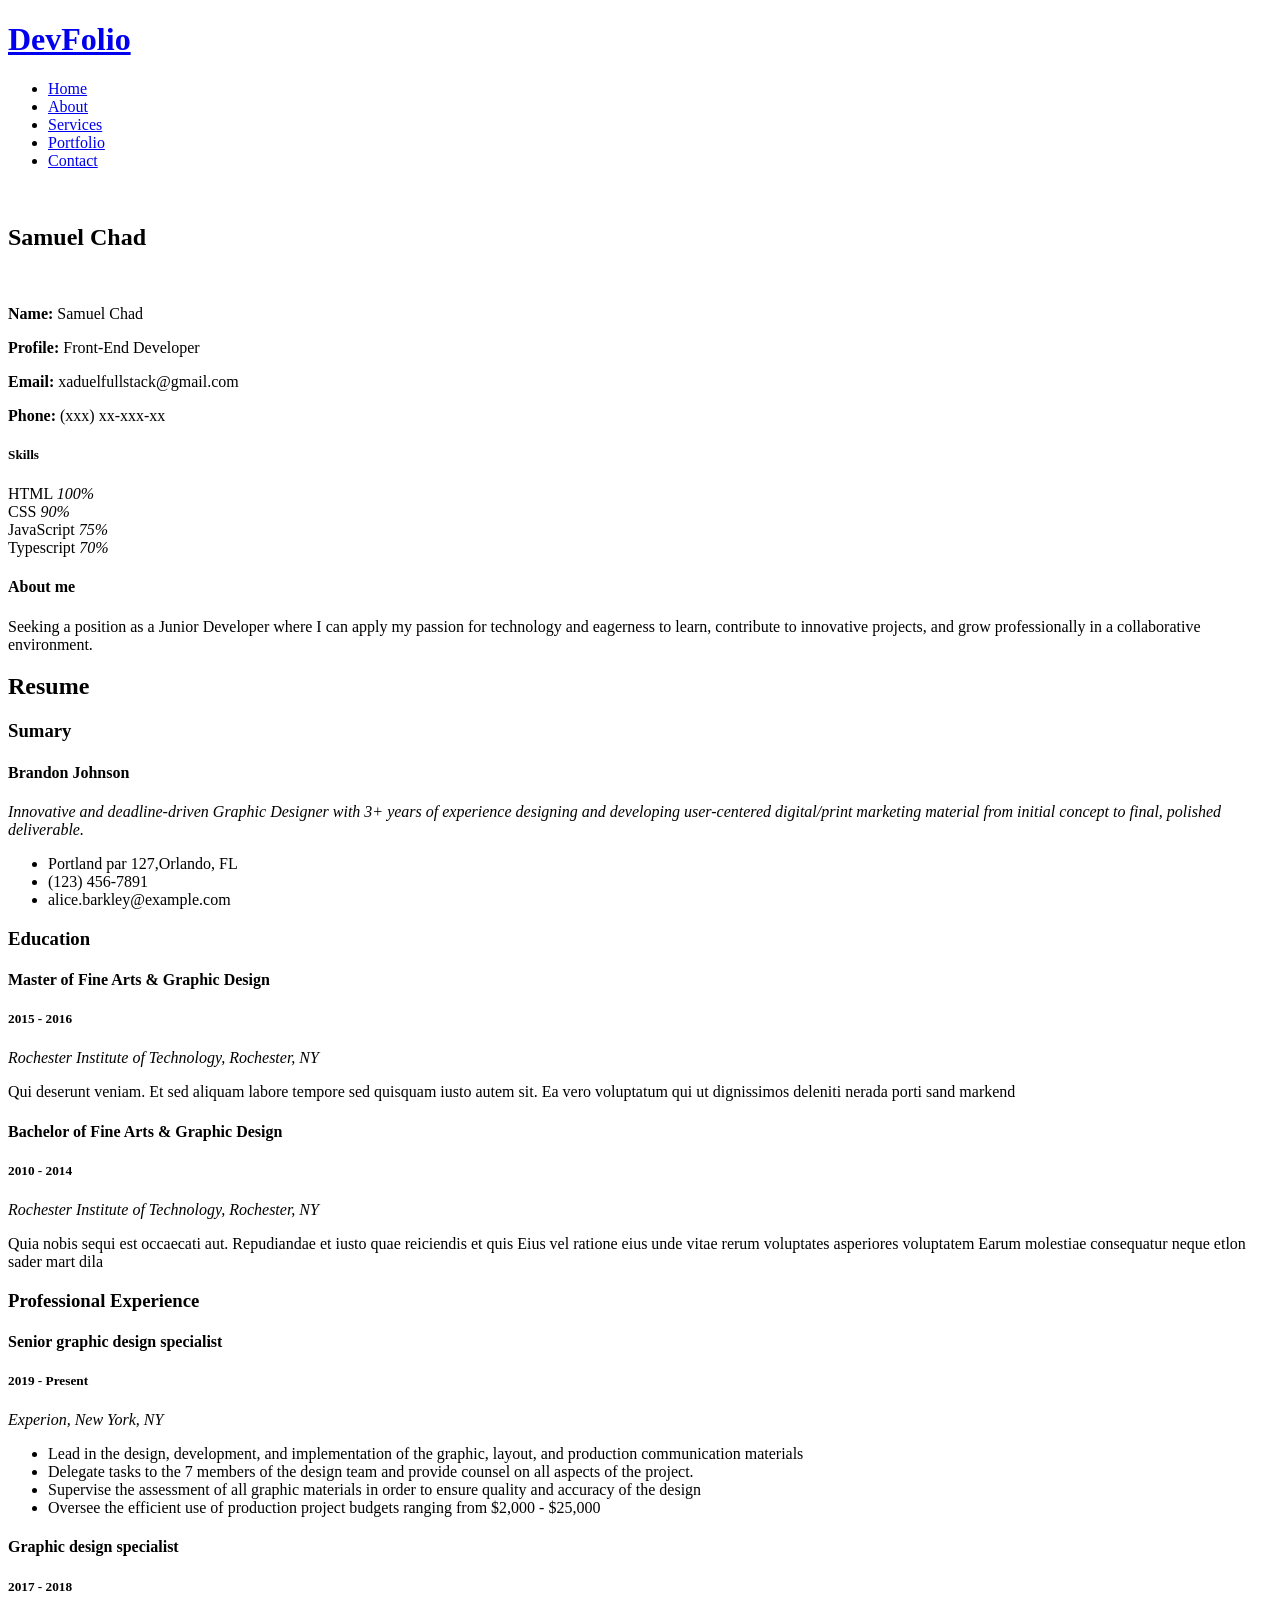
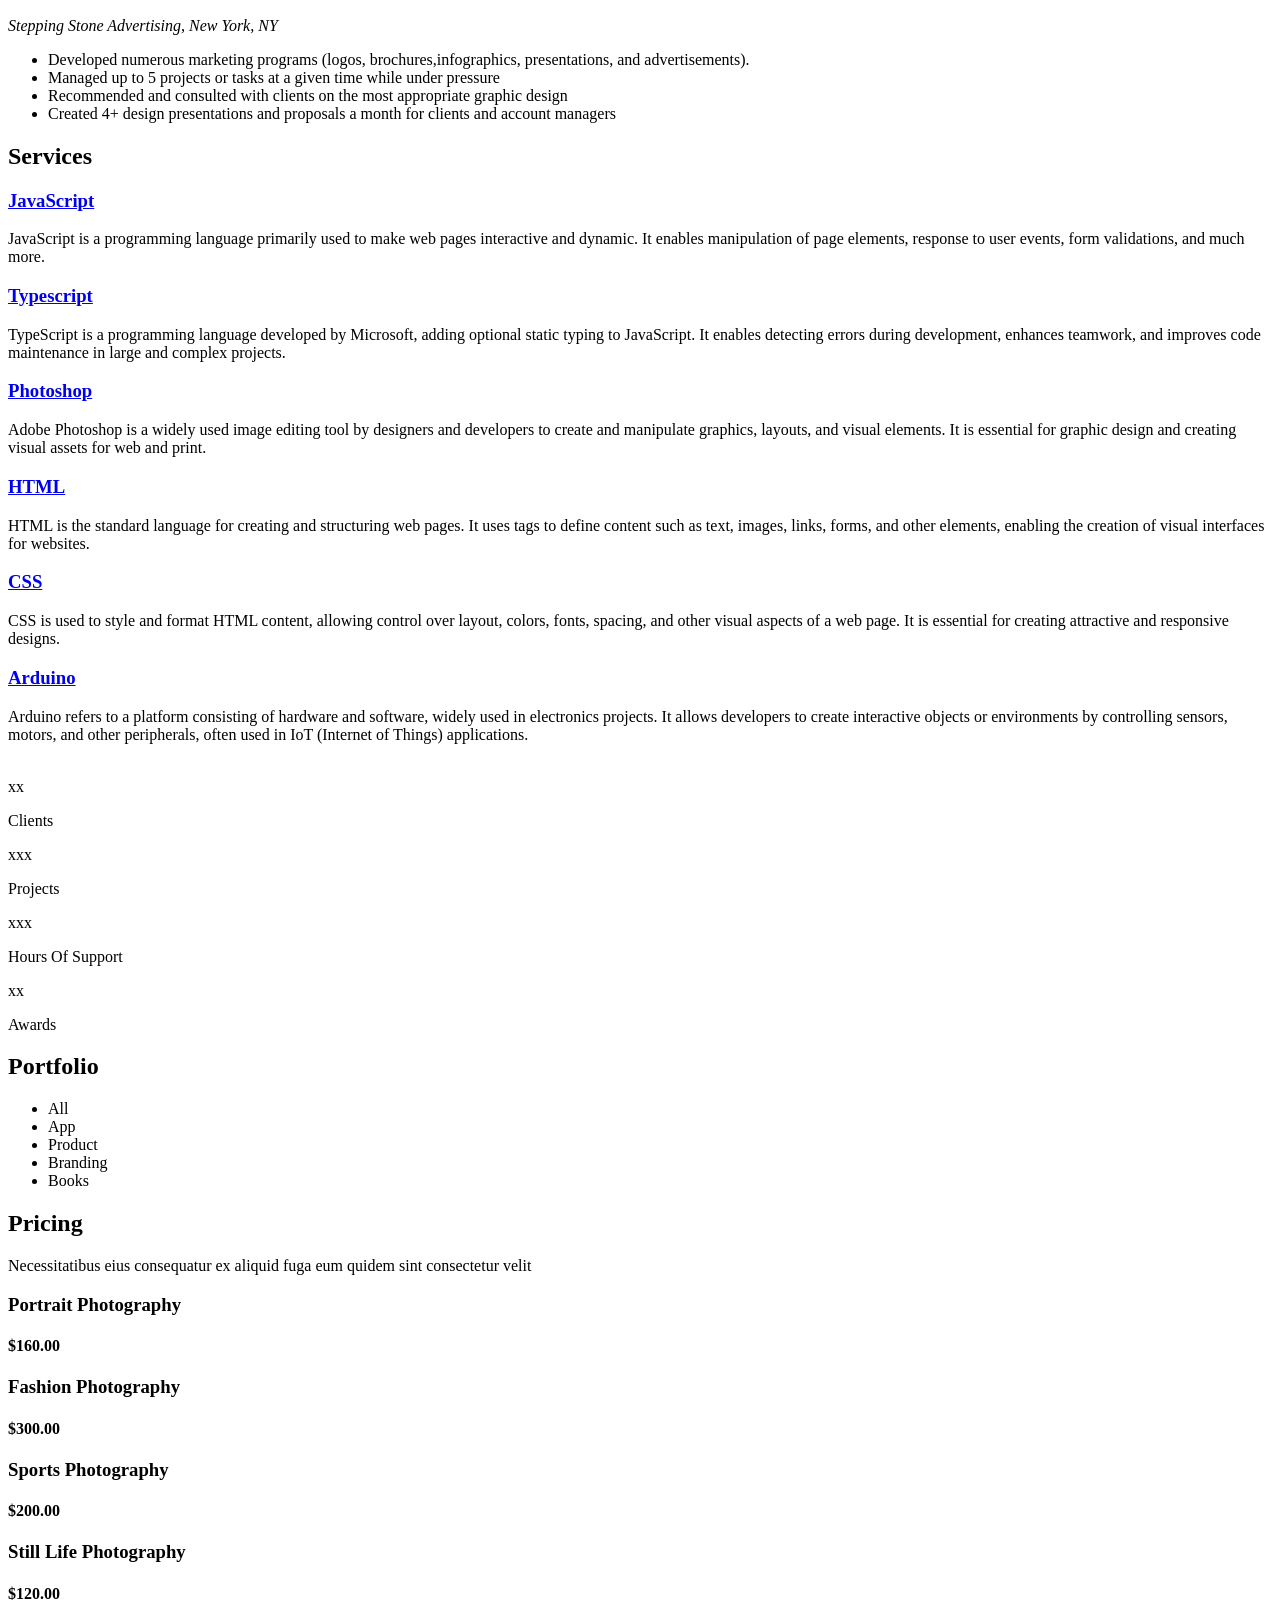
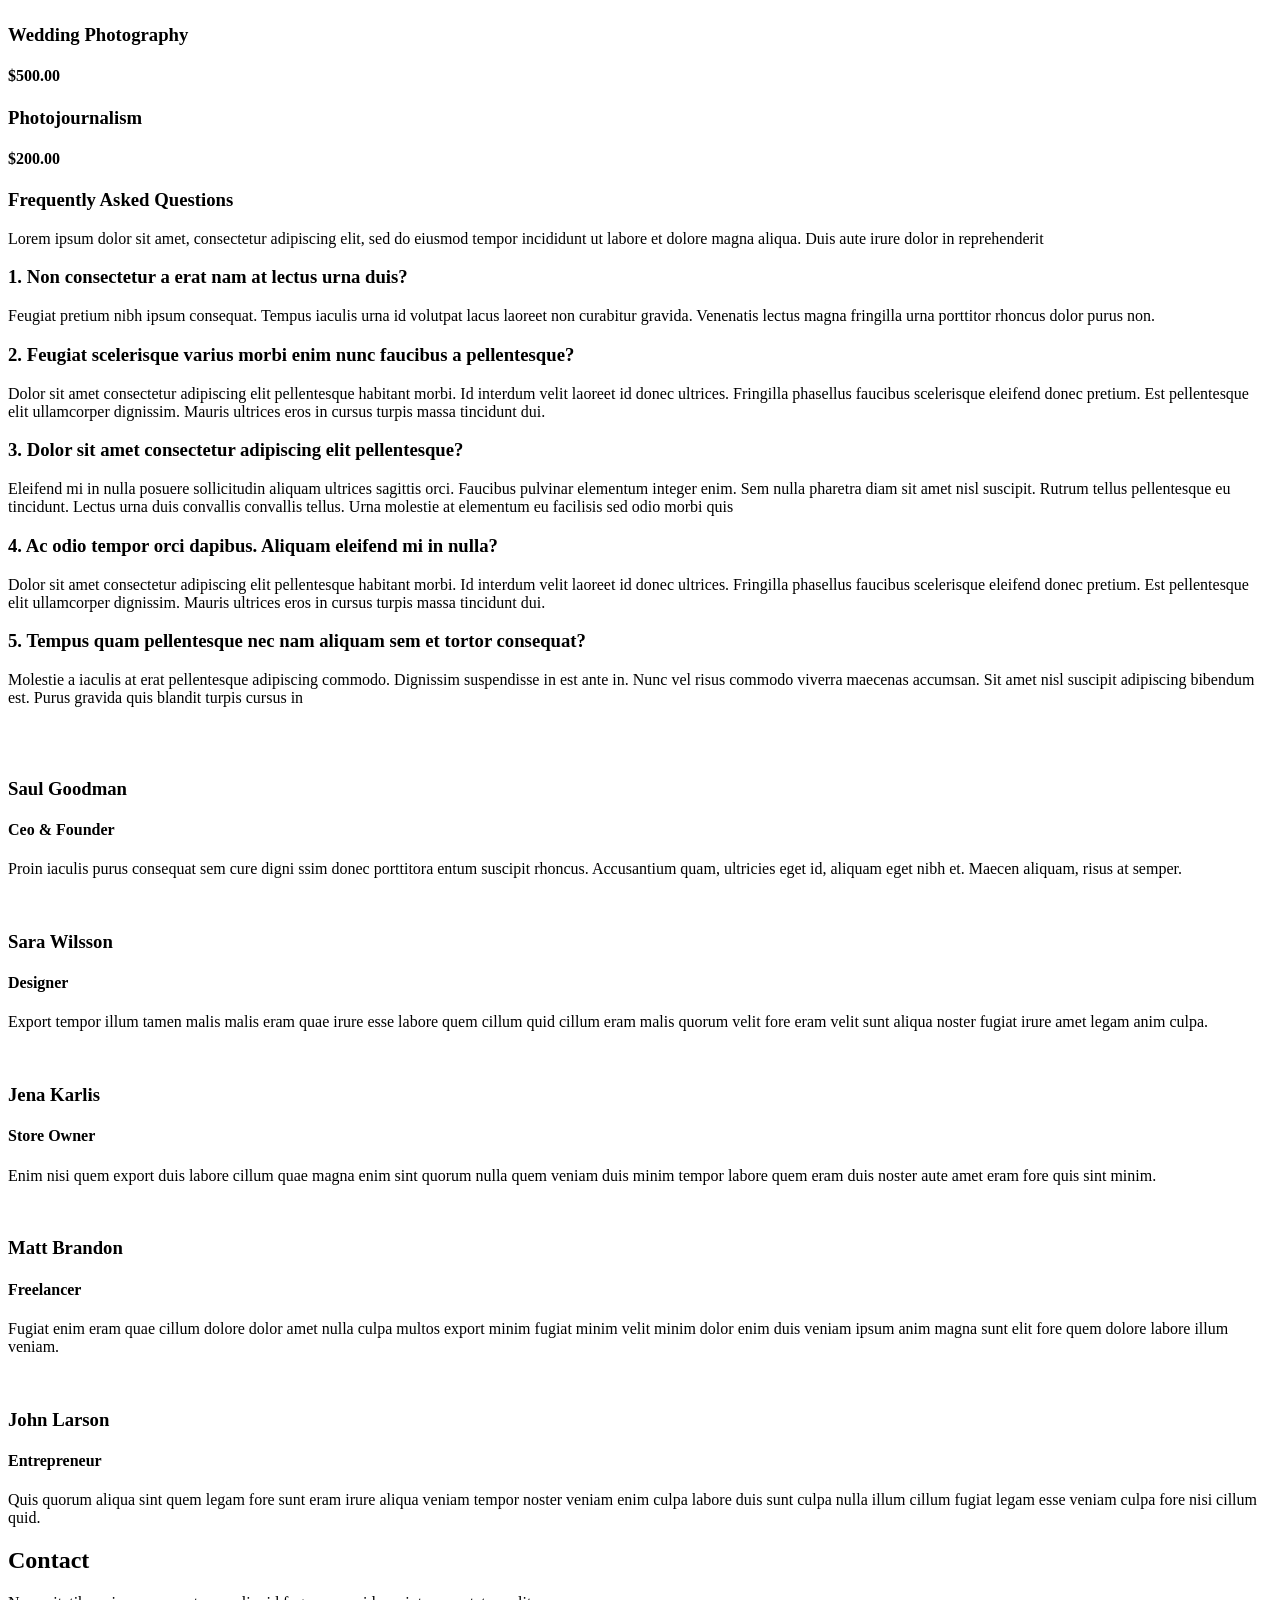
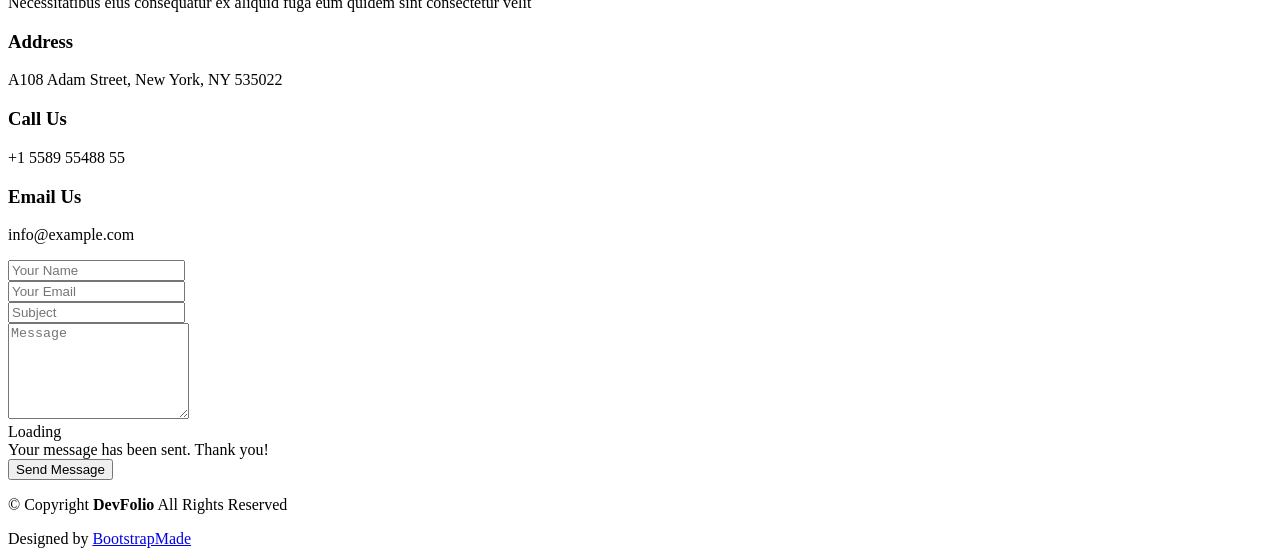
==== index.html @ 5ba4da04 "Add files via upload" ====
<!DOCTYPE html>
<html lang="en">

<head>
  <meta charset="utf-8">
  <meta content="width=device-width, initial-scale=1.0" name="viewport">
  <title>DevFolio</title>
  <meta content="" name="description">
  <meta content="" name="keywords">

  <!-- Favicons 
  <link href="assets/img/favicon.png" rel="icon">
  <link href="assets/img/apple-touch-icon.png" rel="apple-touch-icon">
  -->

  <!-- Fonts -->
  <link href="https://fonts.googleapis.com" rel="preconnect">
  <link href="https://fonts.gstatic.com" rel="preconnect" crossorigin>
  <link href="https://fonts.googleapis.com/css2?family=Roboto:ital,wght@0,100;0,300;0,400;0,500;0,700;0,900;1,100;1,300;1,400;1,500;1,700;1,900&family=Poppins:ital,wght@0,100;0,200;0,300;0,400;0,500;0,600;0,700;0,800;0,900;1,100;1,200;1,300;1,400;1,500;1,600;1,700;1,800;1,900&family=Raleway:ital,wght@0,100;0,200;0,300;0,400;0,500;0,600;0,700;0,800;0,900;1,100;1,200;1,300;1,400;1,500;1,600;1,700;1,800;1,900&display=swap" rel="stylesheet">

  <!-- Vendor CSS Files -->
  <link href="assets/vendor/bootstrap/css/bootstrap.min.css" rel="stylesheet">
  <link href="assets/vendor/bootstrap-icons/bootstrap-icons.css" rel="stylesheet">
  <link href="assets/vendor/aos/aos.css" rel="stylesheet">
  <link href="assets/vendor/glightbox/css/glightbox.min.css" rel="stylesheet">
  <link href="assets/vendor/swiper/swiper-bundle.min.css" rel="stylesheet">

  <!-- Main CSS File -->
  <link href="assets/css/main.css" rel="stylesheet">

</head>

<body class="index-page">

  <header id="header" class="header d-flex align-items-center sticky-top">
    <div class="container-fluid container-xl position-relative d-flex align-items-center justify-content-between">

      <a href="index.html" class="logo d-flex align-items-center">
        <!-- Uncomment the line below if you also wish to use an image logo -->
        <!-- <img src="assets/img/logo.png" alt=""> -->
        <h1 class="sitename">DevFolio</h1>
      </a>

      <nav id="navmenu" class="navmenu">
        <ul>
          <li><a href="#hero" class="active">Home<br></a></li>
          <li><a href="#about">About</a></li>
          <li><a href="#services">Services</a></li>
          <li><a href="#portfolio">Portfolio</a></li>
          <!-- <li class="dropdown"><a href="#"><span>Dropdown</span> <i class="bi bi-chevron-down toggle-dropdown"></i></a>
            <ul>
              <li><a href="#">Dropdown 1</a></li>
              <li class="dropdown"><a href="#"><span>Deep Dropdown</span> <i class="bi bi-chevron-down toggle-dropdown"></i></a>
                <ul>
                  <li><a href="#">Deep Dropdown 1</a></li>
                  <li><a href="#">Deep Dropdown 2</a></li>
                  <li><a href="#">Deep Dropdown 3</a></li>
                  <li><a href="#">Deep Dropdown 4</a></li>
                  <li><a href="#">Deep Dropdown 5</a></li>
                </ul>
              </li>
              <li><a href="#">Dropdown 2</a></li>
              <li><a href="#">Dropdown 3</a></li>
              <li><a href="#">Dropdown 4</a></li>
            </ul>
          </li> -->
          <li><a href="#contact">Contact</a></li>
        </ul>
        <i class="mobile-nav-toggle d-xl-none bi bi-list"></i>
      </nav>

    </div>
  </header>

  <main class="main">

    <!-- Hero Section -->
    <section id="hero" class="hero section dark-background">

      <img src="assets/img/hero-img.jpg" alt="" data-aos="fade-in">

      <div class="container d-flex flex-column align-items-center justify-content-center text-center" data-aos="fade-up" data-aos-delay="100">
        <h2>Samuel Chad</h2>
        <p><span class="typed" data-typed-items="Junior Developer"></span></p>
      </div>

    </section><!-- /Hero Section -->

    <!-- About Section -->
    <section id="about" class="about section">

      <div class="container" data-aos="fade-up" data-aos-delay="100">

        <div class="row gy-4">
          <div class="col-md-6">

            <div class="row justify-content-between gy-4">
              <div class="col-lg-5">
                <img src="assets/img/profile-img.jpg" class="img-fluid" alt="">
              </div>
              <div class="col-lg-7 about-info">
                <p><strong>Name: </strong> <span>Samuel Chad</span></p>
                <p><strong>Profile: </strong> <span>Front-End Developer</span></p>
                <p><strong>Email: </strong> <span>xaduelfullstack@gmail.com</span></p>
                <p><strong>Phone: </strong> <span>(xxx) xx-xxx-xx</span></p>
              </div>
            </div>

            <div class="skills-content skills-animation">

              <h5>Skills</h5>

              <div class="progress">
                <span class="skill"><span>HTML</span> <i class="val">100%</i></span>
                <div class="progress-bar-wrap">
                  <div class="progress-bar" role="progressbar" aria-valuenow="100" aria-valuemin="0" aria-valuemax="100"></div>
                </div>
              </div><!-- End Skills Item -->

              <div class="progress">
                <span class="skill"><span>CSS</span> <i class="val">90%</i></span>
                <div class="progress-bar-wrap">
                  <div class="progress-bar" role="progressbar" aria-valuenow="90" aria-valuemin="0" aria-valuemax="100"></div>
                </div>
              </div><!-- End Skills Item -->

              <div class="progress">
                <span class="skill"><span>JavaScript</span> <i class="val">75%</i></span>
                <div class="progress-bar-wrap">
                  <div class="progress-bar" role="progressbar" aria-valuenow="75" aria-valuemin="0" aria-valuemax="100"></div>
                </div>
              </div><!-- End Skills Item -->

              <div class="progress">
                <span class="skill"><span>Typescript</span> <i class="val">70%</i></span>
                <div class="progress-bar-wrap">
                  <div class="progress-bar" role="progressbar" aria-valuenow="70" aria-valuemin="0" aria-valuemax="100"></div>
                </div>
              </div><!-- End Skills Item -->

            </div>
          </div>

          <div class="col-md-6">
            <div class="about-me">
              <h4>About me</h4>
              <p>
                Seeking a position as a Junior Developer where I can apply my passion for technology and eagerness to learn, contribute to innovative projects, and grow professionally in a collaborative environment.
              </p>
            </div>
          </div>
        </div>

      </div>

    </section><!-- /About Section -->

    <!-- Resume Section -->
    <section id="resume" class="resume section">

      <!-- Section Title -->
      <div class="container section-title" data-aos="fade-up">
        <h2>Resume</h2>
        <!-- <p>Necessitatibus eius consequatur ex aliquid fuga eum quidem sint consectetur velit</p> -->
      </div><!-- End Section Title -->

      <div class="container">

        <div class="row">

          <div class="col-lg-6" data-aos="fade-up" data-aos-delay="100">
            <h3 class="resume-title">Sumary</h3>

            <div class="resume-item pb-0">
              <h4>Brandon Johnson</h4>
              <p><em>Innovative and deadline-driven Graphic Designer with 3+ years of experience designing and developing user-centered digital/print marketing material from initial concept to final, polished deliverable.</em></p>
              <ul>
                <li>Portland par 127,Orlando, FL</li>
                <li>(123) 456-7891</li>
                <li>alice.barkley@example.com</li>
              </ul>
            </div><!-- Edn Resume Item -->

            <h3 class="resume-title">Education</h3>
            <div class="resume-item">
              <h4>Master of Fine Arts &amp; Graphic Design</h4>
              <h5>2015 - 2016</h5>
              <p><em>Rochester Institute of Technology, Rochester, NY</em></p>
              <p>Qui deserunt veniam. Et sed aliquam labore tempore sed quisquam iusto autem sit. Ea vero voluptatum qui ut dignissimos deleniti nerada porti sand markend</p>
            </div><!-- Edn Resume Item -->

            <div class="resume-item">
              <h4>Bachelor of Fine Arts &amp; Graphic Design</h4>
              <h5>2010 - 2014</h5>
              <p><em>Rochester Institute of Technology, Rochester, NY</em></p>
              <p>Quia nobis sequi est occaecati aut. Repudiandae et iusto quae reiciendis et quis Eius vel ratione eius unde vitae rerum voluptates asperiores voluptatem Earum molestiae consequatur neque etlon sader mart dila</p>
            </div><!-- Edn Resume Item -->

          </div>

          <div class="col-lg-6" data-aos="fade-up" data-aos-delay="200">
            <h3 class="resume-title">Professional Experience</h3>
            <div class="resume-item">
              <h4>Senior graphic design specialist</h4>
              <h5>2019 - Present</h5>
              <p><em>Experion, New York, NY </em></p>
              <ul>
                <li>Lead in the design, development, and implementation of the graphic, layout, and production communication materials</li>
                <li>Delegate tasks to the 7 members of the design team and provide counsel on all aspects of the project. </li>
                <li>Supervise the assessment of all graphic materials in order to ensure quality and accuracy of the design</li>
                <li>Oversee the efficient use of production project budgets ranging from $2,000 - $25,000</li>
              </ul>
            </div><!-- Edn Resume Item -->

            <div class="resume-item">
              <h4>Graphic design specialist</h4>
              <h5>2017 - 2018</h5>
              <p><em>Stepping Stone Advertising, New York, NY</em></p>
              <ul>
                <li>Developed numerous marketing programs (logos, brochures,infographics, presentations, and advertisements).</li>
                <li>Managed up to 5 projects or tasks at a given time while under pressure</li>
                <li>Recommended and consulted with clients on the most appropriate graphic design</li>
                <li>Created 4+ design presentations and proposals a month for clients and account managers</li>
              </ul>
            </div><!-- Edn Resume Item -->

          </div>

        </div>

      </div>

    </section><!-- /Resume Section -->

    <!-- Services Section -->
    <section id="services" class="services section">

      <!-- Section Title -->
      <div class="container section-title" data-aos="fade-up">
        <h2>Services</h2>
        <!-- <p>Necessitatibus eius consequatur ex aliquid fuga eum quidem sint consectetur velit</p> -->
      </div><!-- End Section Title -->

      <div class="container">

        <div class="row gy-4">

          <div class="col-lg-4 col-md-6" data-aos="fade-up" data-aos-delay="100">
            <div class="service-item  position-relative">
              <div class="icon">
                <i class="bi bi-activity"></i>
              </div>
              <a href="#" class="stretched-link">
                <h3>JavaScript</h3>
              </a>
              <p>JavaScript is a programming language primarily used to make web pages interactive and dynamic. It enables manipulation of page elements, response to user events, form validations, and much more.</p>
            </div>
          </div><!-- End Service Item -->

          <div class="col-lg-4 col-md-6" data-aos="fade-up" data-aos-delay="200">
            <div class="service-item position-relative">
              <div class="icon">
                <i class="bi bi-broadcast"></i>
              </div>
              <a href="#" class="stretched-link">
                <h3>Typescript</h3>
              </a>
              <p>TypeScript is a programming language developed by Microsoft, adding optional static typing to JavaScript. It enables detecting errors during development, enhances teamwork, and improves code maintenance in large and complex projects.</p>
            </div>
          </div><!-- End Service Item -->

          <div class="col-lg-4 col-md-6" data-aos="fade-up" data-aos-delay="300">
            <div class="service-item position-relative">
              <div class="icon">
                <i class="bi bi-easel"></i>
              </div>
              <a href="#" class="stretched-link">
                <h3>Photoshop</h3>
              </a>
              <p>Adobe Photoshop is a widely used image editing tool by designers and developers to create and manipulate graphics, layouts, and visual elements. It is essential for graphic design and creating visual assets for web and print.</p>
            </div>
          </div><!-- End Service Item -->

          <div class="col-lg-4 col-md-6" data-aos="fade-up" data-aos-delay="400">
            <div class="service-item position-relative">
              <div class="icon">
                <i class="bi bi-bounding-box-circles"></i>
              </div>
              <a href="#" class="stretched-link">
                <h3>HTML</h3>
              </a>
              <p>HTML is the standard language for creating and structuring web pages. It uses tags to define content such as text, images, links, forms, and other elements, enabling the creation of visual interfaces for websites.</p>
              <a href="#" class="stretched-link"></a>
            </div>
          </div><!-- End Service Item -->

          <div class="col-lg-4 col-md-6" data-aos="fade-up" data-aos-delay="500">
            <div class="service-item position-relative">
              <div class="icon">
                <i class="bi bi-calendar4-week"></i>
              </div>
              <a href="#" class="stretched-link">
                <h3>CSS</h3>
              </a>
              <p>CSS is used to style and format HTML content, allowing control over layout, colors, fonts, spacing, and other visual aspects of a web page. It is essential for creating attractive and responsive designs.</p>
              <a href="#" class="stretched-link"></a>
            </div>
          </div><!-- End Service Item -->

          <div class="col-lg-4 col-md-6" data-aos="fade-up" data-aos-delay="600">
            <div class="service-item position-relative">
              <div class="icon">
                <i class="bi bi-chat-square-text"></i>
              </div>
              <a href="#" class="stretched-link">
                <h3>Arduino</h3>
              </a>
              <p>Arduino refers to a platform consisting of hardware and software, widely used in electronics projects. It allows developers to create interactive objects or environments by controlling sensors, motors, and other peripherals, often used in IoT (Internet of Things) applications.</p>
              <a href="#" class="stretched-link"></a>
            </div>
          </div><!-- End Service Item -->

        </div>

      </div>

    </section><!-- /Services Section -->

    <!-- Stats Section -->
    <section id="stats" class="stats section accent-background">

      <img src="assets/img/stats-bg.jpg" alt="" data-aos="fade-in">

      <div class="container position-relative" data-aos="fade-up" data-aos-delay="100">

        <div class="row gy-4">

          <div class="col-lg-3 col-md-6">
            <div class="stats-item text-center w-100 h-100">
              <span data-purecounter-start="0" data-purecounter-end="0" data-purecounter-duration="0" class="purecounter">xx</span>
              <p>Clients</p>
            </div>
          </div><!-- End Stats Item -->

          <div class="col-lg-3 col-md-6">
            <div class="stats-item text-center w-100 h-100">
              <span data-purecounter-start="0" data-purecounter-end="0" data-purecounter-duration="0" class="purecounter">xxx</span>
              <p>Projects</p>
            </div>
          </div><!-- End Stats Item -->

          <div class="col-lg-3 col-md-6">
            <div class="stats-item text-center w-100 h-100">
              <span data-purecounter-start="0" data-purecounter-end="0" data-purecounter-duration="0" class="purecounter">xxx</span>
              <p>Hours Of Support</p>
            </div>
          </div><!-- End Stats Item -->

          <div class="col-lg-3 col-md-6">
            <div class="stats-item text-center w-100 h-100">
              <span data-purecounter-start="0" data-purecounter-end="0" data-purecounter-duration="0" class="purecounter">xx</span>
              <p>Awards</p>
            </div>
          </div><!-- End Stats Item -->

        </div>

      </div>

    </section><!-- /Stats Section -->

    <!-- Portfolio Section -->
    <section id="portfolio" class="portfolio section">

      <!-- Section Title -->
      <div class="container section-title" data-aos="fade-up">
        <h2>Portfolio</h2>
        <!-- <p>Necessitatibus eius consequatur ex aliquid fuga eum quidem sint consectetur velit</p> -->
      </div><!-- End Section Title -->

      <div class="container">

        <div class="isotope-layout" data-default-filter="*" data-layout="masonry" data-sort="original-order">

          <ul class="portfolio-filters isotope-filters" data-aos="fade-up" data-aos-delay="100">
            <li data-filter="*" class="filter-active">All</li>
            <li data-filter=".filter-app">App</li>
            <li data-filter=".filter-product">Product</li>
            <li data-filter=".filter-branding">Branding</li>
            <li data-filter=".filter-books">Books</li>
          </ul><!-- End Portfolio Filters -->

          <!-- <div class="row gy-4 isotope-container" data-aos="fade-up" data-aos-delay="200">

            <div class="col-lg-4 col-md-6 portfolio-item isotope-item filter-app">
              <img src="assets/img/portfolio/app-1.jpg" class="img-fluid" alt="">
              <div class="portfolio-info">
                <h4>App 1</h4>
                <p>Lorem ipsum, dolor sit amet consectetur</p>
                <a href="assets/img/portfolio/app-1.jpg" title="App 1" data-gallery="portfolio-gallery-app" class="glightbox preview-link"><i class="bi bi-zoom-in"></i></a>
                <a href="portfolio-details.html" title="More Details" class="details-link"><i class="bi bi-link-45deg"></i></a>
              </div> 

            </div> -->
            
            <!-- End Portfolio Item -->

            <!-- <div class="col-lg-4 col-md-6 portfolio-item isotope-item filter-product">
              <img src="assets/img/portfolio/product-1.jpg" class="img-fluid" alt="">
              <div class="portfolio-info">
                <h4>Product 1</h4>
                <p>Lorem ipsum, dolor sit amet consectetur</p>
                <a href="assets/img/portfolio/product-1.jpg" title="Product 1" data-gallery="portfolio-gallery-product" class="glightbox preview-link"><i class="bi bi-zoom-in"></i></a>
                <a href="portfolio-details.html" title="More Details" class="details-link"><i class="bi bi-link-45deg"></i></a>
              </div>

            </div> -->

            <!-- 

            <div class="col-lg-4 col-md-6 portfolio-item isotope-item filter-branding">
              <img src="assets/img/portfolio/branding-1.jpg" class="img-fluid" alt="">
              <div class="portfolio-info">
                <h4>Branding 1</h4>
                <p>Lorem ipsum, dolor sit amet consectetur</p>
                <a href="assets/img/portfolio/branding-1.jpg" title="Branding 1" data-gallery="portfolio-gallery-branding" class="glightbox preview-link"><i class="bi bi-zoom-in"></i></a>
                <a href="portfolio-details.html" title="More Details" class="details-link"><i class="bi bi-link-45deg"></i></a>
              </div>
            </div>

            <div class="col-lg-4 col-md-6 portfolio-item isotope-item filter-books">
              <img src="assets/img/portfolio/books-1.jpg" class="img-fluid" alt="">
              <div class="portfolio-info">
                <h4>Books 1</h4>
                <p>Lorem ipsum, dolor sit amet consectetur</p>
                <a href="assets/img/portfolio/books-1.jpg" title="Branding 1" data-gallery="portfolio-gallery-book" class="glightbox preview-link"><i class="bi bi-zoom-in"></i></a>
                <a href="portfolio-details.html" title="More Details" class="details-link"><i class="bi bi-link-45deg"></i></a>
              </div>
            </div>

            <div class="col-lg-4 col-md-6 portfolio-item isotope-item filter-app">
              <img src="assets/img/portfolio/app-2.jpg" class="img-fluid" alt="">
              <div class="portfolio-info">
                <h4>App 2</h4>
                <p>Lorem ipsum, dolor sit amet consectetur</p>
                <a href="assets/img/portfolio/app-2.jpg" title="App 2" data-gallery="portfolio-gallery-app" class="glightbox preview-link"><i class="bi bi-zoom-in"></i></a>
                <a href="portfolio-details.html" title="More Details" class="details-link"><i class="bi bi-link-45deg"></i></a>
              </div>
            </div>

            <div class="col-lg-4 col-md-6 portfolio-item isotope-item filter-product">
              <img src="assets/img/portfolio/product-2.jpg" class="img-fluid" alt="">
              <div class="portfolio-info">
                <h4>Product 2</h4>
                <p>Lorem ipsum, dolor sit amet consectetur</p>
                <a href="assets/img/portfolio/product-2.jpg" title="Product 2" data-gallery="portfolio-gallery-product" class="glightbox preview-link"><i class="bi bi-zoom-in"></i></a>
                <a href="portfolio-details.html" title="More Details" class="details-link"><i class="bi bi-link-45deg"></i></a>
              </div>
            </div>

            <div class="col-lg-4 col-md-6 portfolio-item isotope-item filter-branding">
              <img src="assets/img/portfolio/branding-2.jpg" class="img-fluid" alt="">
              <div class="portfolio-info">
                <h4>Branding 2</h4>
                <p>Lorem ipsum, dolor sit amet consectetur</p>
                <a href="assets/img/portfolio/branding-2.jpg" title="Branding 2" data-gallery="portfolio-gallery-branding" class="glightbox preview-link"><i class="bi bi-zoom-in"></i></a>
                <a href="portfolio-details.html" title="More Details" class="details-link"><i class="bi bi-link-45deg"></i></a>
              </div>
            </div>

            <div class="col-lg-4 col-md-6 portfolio-item isotope-item filter-books">
              <img src="assets/img/portfolio/books-2.jpg" class="img-fluid" alt="">
              <div class="portfolio-info">
                <h4>Books 2</h4>
                <p>Lorem ipsum, dolor sit amet consectetur</p>
                <a href="assets/img/portfolio/books-2.jpg" title="Branding 2" data-gallery="portfolio-gallery-book" class="glightbox preview-link"><i class="bi bi-zoom-in"></i></a>
                <a href="portfolio-details.html" title="More Details" class="details-link"><i class="bi bi-link-45deg"></i></a>
              </div>
            </div>

            <div class="col-lg-4 col-md-6 portfolio-item isotope-item filter-app">
              <img src="assets/img/portfolio/app-3.jpg" class="img-fluid" alt="">
              <div class="portfolio-info">
                <h4>App 3</h4>
                <p>Lorem ipsum, dolor sit amet consectetur</p>
                <a href="assets/img/portfolio/app-3.jpg" title="App 3" data-gallery="portfolio-gallery-app" class="glightbox preview-link"><i class="bi bi-zoom-in"></i></a>
                <a href="portfolio-details.html" title="More Details" class="details-link"><i class="bi bi-link-45deg"></i></a>
              </div>
            </div>

            <div class="col-lg-4 col-md-6 portfolio-item isotope-item filter-product">
              <img src="assets/img/portfolio/product-3.jpg" class="img-fluid" alt="">
              <div class="portfolio-info">
                <h4>Product 3</h4>
                <p>Lorem ipsum, dolor sit amet consectetur</p>
                <a href="assets/img/portfolio/product-3.jpg" title="Product 3" data-gallery="portfolio-gallery-product" class="glightbox preview-link"><i class="bi bi-zoom-in"></i></a>
                <a href="portfolio-details.html" title="More Details" class="details-link"><i class="bi bi-link-45deg"></i></a>
              </div>
            </div>

            <div class="col-lg-4 col-md-6 portfolio-item isotope-item filter-branding">
              <img src="assets/img/portfolio/branding-3.jpg" class="img-fluid" alt="">
              <div class="portfolio-info">
                <h4>Branding 3</h4>
                <p>Lorem ipsum, dolor sit amet consectetur</p>
                <a href="assets/img/portfolio/branding-3.jpg" title="Branding 2" data-gallery="portfolio-gallery-branding" class="glightbox preview-link"><i class="bi bi-zoom-in"></i></a>
                <a href="portfolio-details.html" title="More Details" class="details-link"><i class="bi bi-link-45deg"></i></a>
              </div>
            </div>

            <div class="col-lg-4 col-md-6 portfolio-item isotope-item filter-books">
              <img src="assets/img/portfolio/books-3.jpg" class="img-fluid" alt="">
              <div class="portfolio-info">
                <h4>Books 3</h4>
                <p>Lorem ipsum, dolor sit amet consectetur</p>
                <a href="assets/img/portfolio/books-3.jpg" title="Branding 3" data-gallery="portfolio-gallery-book" class="glightbox preview-link"><i class="bi bi-zoom-in"></i></a>
                <a href="portfolio-details.html" title="More Details" class="details-link"><i class="bi bi-link-45deg"></i></a>
              </div>
            </div>

          </div> -->
          
          <!-- End Portfolio Container -->

        </div>

      </div>

    </section><!-- /Portfolio Section -->

    <!-- Pricing Section -->
    <section id="pricing" class="pricing section">

      <!-- Section Title -->
      <div class="container section-title" data-aos="fade-up">
        <h2>Pricing</h2>
        <p>Necessitatibus eius consequatur ex aliquid fuga eum quidem sint consectetur velit</p>
      </div><!-- End Section Title -->

      <div class="container" data-aos="fade-up" data-aos-delay="100">

        <div class="row gy-4 gx-lg-5">

          <div class="col-lg-6">
            <div class="pricing-item d-flex justify-content-between">
              <h3>Portrait Photography</h3>
              <h4>$160.00</h4>
            </div>
          </div><!-- End Pricing Item -->

          <div class="col-lg-6">
            <div class="pricing-item d-flex justify-content-between">
              <h3>Fashion Photography</h3>
              <h4>$300.00</h4>
            </div>
          </div><!-- End Pricing Item -->

          <div class="col-lg-6">
            <div class="pricing-item d-flex justify-content-between">
              <h3>Sports Photography</h3>
              <h4>$200.00</h4>
            </div>
          </div><!-- End Pricing Item -->

          <div class="col-lg-6">
            <div class="pricing-item d-flex justify-content-between">
              <h3>Still Life Photography</h3>
              <h4>$120.00</h4>
            </div>
          </div><!-- End Pricing Item -->

          <div class="col-lg-6">
            <div class="pricing-item d-flex justify-content-between">
              <h3>Wedding Photography</h3>
              <h4>$500.00</h4>
            </div>
          </div><!-- End Pricing Item -->

          <div class="col-lg-6">
            <div class="pricing-item d-flex justify-content-between">
              <h3>Photojournalism</h3>
              <h4>$200.00</h4>
            </div>
          </div><!-- End Pricing Item -->

        </div>

      </div>

    </section><!-- /Pricing Section -->

    <!-- Faq Section -->
    <section id="faq" class="faq section">

      <div class="container">

        <div class="row gy-4">

          <div class="col-lg-4" data-aos="fade-up" data-aos-delay="100">
            <div class="content px-xl-5">
              <h3><span>Frequently Asked </span><strong>Questions</strong></h3>
              <p>
                Lorem ipsum dolor sit amet, consectetur adipiscing elit, sed do eiusmod tempor incididunt ut labore et dolore magna aliqua. Duis aute irure dolor in reprehenderit
              </p>
            </div>
          </div>

          <div class="col-lg-8" data-aos="fade-up" data-aos-delay="200">

            <div class="faq-container">
              <div class="faq-item faq-active">
                <h3><span class="num">1.</span> <span>Non consectetur a erat nam at lectus urna duis?</span></h3>
                <div class="faq-content">
                  <p>Feugiat pretium nibh ipsum consequat. Tempus iaculis urna id volutpat lacus laoreet non curabitur gravida. Venenatis lectus magna fringilla urna porttitor rhoncus dolor purus non.</p>
                </div>
                <i class="faq-toggle bi bi-chevron-right"></i>
              </div><!-- End Faq item-->

              <div class="faq-item">
                <h3><span class="num">2.</span> <span>Feugiat scelerisque varius morbi enim nunc faucibus a pellentesque?</span></h3>
                <div class="faq-content">
                  <p>Dolor sit amet consectetur adipiscing elit pellentesque habitant morbi. Id interdum velit laoreet id donec ultrices. Fringilla phasellus faucibus scelerisque eleifend donec pretium. Est pellentesque elit ullamcorper dignissim. Mauris ultrices eros in cursus turpis massa tincidunt dui.</p>
                </div>
                <i class="faq-toggle bi bi-chevron-right"></i>
              </div><!-- End Faq item-->

              <div class="faq-item">
                <h3><span class="num">3.</span> <span>Dolor sit amet consectetur adipiscing elit pellentesque?</span></h3>
                <div class="faq-content">
                  <p>Eleifend mi in nulla posuere sollicitudin aliquam ultrices sagittis orci. Faucibus pulvinar elementum integer enim. Sem nulla pharetra diam sit amet nisl suscipit. Rutrum tellus pellentesque eu tincidunt. Lectus urna duis convallis convallis tellus. Urna molestie at elementum eu facilisis sed odio morbi quis</p>
                </div>
                <i class="faq-toggle bi bi-chevron-right"></i>
              </div><!-- End Faq item-->

              <div class="faq-item">
                <h3><span class="num">4.</span> <span>Ac odio tempor orci dapibus. Aliquam eleifend mi in nulla?</span></h3>
                <div class="faq-content">
                  <p>Dolor sit amet consectetur adipiscing elit pellentesque habitant morbi. Id interdum velit laoreet id donec ultrices. Fringilla phasellus faucibus scelerisque eleifend donec pretium. Est pellentesque elit ullamcorper dignissim. Mauris ultrices eros in cursus turpis massa tincidunt dui.</p>
                </div>
                <i class="faq-toggle bi bi-chevron-right"></i>
              </div><!-- End Faq item-->

              <div class="faq-item">
                <h3><span class="num">5.</span> <span>Tempus quam pellentesque nec nam aliquam sem et tortor consequat?</span></h3>
                <div class="faq-content">
                  <p>Molestie a iaculis at erat pellentesque adipiscing commodo. Dignissim suspendisse in est ante in. Nunc vel risus commodo viverra maecenas accumsan. Sit amet nisl suscipit adipiscing bibendum est. Purus gravida quis blandit turpis cursus in</p>
                </div>
                <i class="faq-toggle bi bi-chevron-right"></i>
              </div><!-- End Faq item-->

            </div>

          </div>
        </div>

      </div>

    </section><!-- /Faq Section -->

    <!-- Testimonials Section -->
    <section id="testimonials" class="testimonials section accent-background">

      <img src="assets/img/testimonials-bg.jpg" class="testimonials-bg" alt="">

      <div class="container" data-aos="fade-up" data-aos-delay="100">

        <div class="swiper init-swiper">
          <script type="application/json" class="swiper-config">
            {
              "loop": true,
              "speed": 600,
              "autoplay": {
                "delay": 5000
              },
              "slidesPerView": "auto",
              "pagination": {
                "el": ".swiper-pagination",
                "type": "bullets",
                "clickable": true
              }
            }
          </script>
          <div class="swiper-wrapper">

            <div class="swiper-slide">
              <div class="testimonial-item">
                <img src="assets/img/testimonials/testimonials-1.jpg" class="testimonial-img" alt="">
                <h3>Saul Goodman</h3>
                <h4>Ceo &amp; Founder</h4>
                <div class="stars">
                  <i class="bi bi-star-fill"></i><i class="bi bi-star-fill"></i><i class="bi bi-star-fill"></i><i class="bi bi-star-fill"></i><i class="bi bi-star-fill"></i>
                </div>
                <p>
                  <i class="bi bi-quote quote-icon-left"></i>
                  <span>Proin iaculis purus consequat sem cure digni ssim donec porttitora entum suscipit rhoncus. Accusantium quam, ultricies eget id, aliquam eget nibh et. Maecen aliquam, risus at semper.</span>
                  <i class="bi bi-quote quote-icon-right"></i>
                </p>
              </div>
            </div><!-- End testimonial item -->

            <div class="swiper-slide">
              <div class="testimonial-item">
                <img src="assets/img/testimonials/testimonials-2.jpg" class="testimonial-img" alt="">
                <h3>Sara Wilsson</h3>
                <h4>Designer</h4>
                <div class="stars">
                  <i class="bi bi-star-fill"></i><i class="bi bi-star-fill"></i><i class="bi bi-star-fill"></i><i class="bi bi-star-fill"></i><i class="bi bi-star-fill"></i>
                </div>
                <p>
                  <i class="bi bi-quote quote-icon-left"></i>
                  <span>Export tempor illum tamen malis malis eram quae irure esse labore quem cillum quid cillum eram malis quorum velit fore eram velit sunt aliqua noster fugiat irure amet legam anim culpa.</span>
                  <i class="bi bi-quote quote-icon-right"></i>
                </p>
              </div>
            </div><!-- End testimonial item -->

            <div class="swiper-slide">
              <div class="testimonial-item">
                <img src="assets/img/testimonials/testimonials-3.jpg" class="testimonial-img" alt="">
                <h3>Jena Karlis</h3>
                <h4>Store Owner</h4>
                <div class="stars">
                  <i class="bi bi-star-fill"></i><i class="bi bi-star-fill"></i><i class="bi bi-star-fill"></i><i class="bi bi-star-fill"></i><i class="bi bi-star-fill"></i>
                </div>
                <p>
                  <i class="bi bi-quote quote-icon-left"></i>
                  <span>Enim nisi quem export duis labore cillum quae magna enim sint quorum nulla quem veniam duis minim tempor labore quem eram duis noster aute amet eram fore quis sint minim.</span>
                  <i class="bi bi-quote quote-icon-right"></i>
                </p>
              </div>
            </div><!-- End testimonial item -->

            <div class="swiper-slide">
              <div class="testimonial-item">
                <img src="assets/img/testimonials/testimonials-4.jpg" class="testimonial-img" alt="">
                <h3>Matt Brandon</h3>
                <h4>Freelancer</h4>
                <div class="stars">
                  <i class="bi bi-star-fill"></i><i class="bi bi-star-fill"></i><i class="bi bi-star-fill"></i><i class="bi bi-star-fill"></i><i class="bi bi-star-fill"></i>
                </div>
                <p>
                  <i class="bi bi-quote quote-icon-left"></i>
                  <span>Fugiat enim eram quae cillum dolore dolor amet nulla culpa multos export minim fugiat minim velit minim dolor enim duis veniam ipsum anim magna sunt elit fore quem dolore labore illum veniam.</span>
                  <i class="bi bi-quote quote-icon-right"></i>
                </p>
              </div>
            </div><!-- End testimonial item -->

            <div class="swiper-slide">
              <div class="testimonial-item">
                <img src="assets/img/testimonials/testimonials-5.jpg" class="testimonial-img" alt="">
                <h3>John Larson</h3>
                <h4>Entrepreneur</h4>
                <div class="stars">
                  <i class="bi bi-star-fill"></i><i class="bi bi-star-fill"></i><i class="bi bi-star-fill"></i><i class="bi bi-star-fill"></i><i class="bi bi-star-fill"></i>
                </div>
                <p>
                  <i class="bi bi-quote quote-icon-left"></i>
                  <span>Quis quorum aliqua sint quem legam fore sunt eram irure aliqua veniam tempor noster veniam enim culpa labore duis sunt culpa nulla illum cillum fugiat legam esse veniam culpa fore nisi cillum quid.</span>
                  <i class="bi bi-quote quote-icon-right"></i>
                </p>
              </div>
            </div><!-- End testimonial item -->

          </div>
          <div class="swiper-pagination"></div>
        </div>

      </div>

    </section><!-- /Testimonials Section -->

    <!-- Contact Section -->
    <section id="contact" class="contact section">

      <!-- Section Title -->
      <div class="container section-title" data-aos="fade-up">
        <h2>Contact</h2>
        <p>Necessitatibus eius consequatur ex aliquid fuga eum quidem sint consectetur velit</p>
      </div><!-- End Section Title -->

      <div class="container" data-aos="fade-up" data-aos-delay="100">

        <div class="info-wrap" data-aos="fade-up" data-aos-delay="200">
          <div class="row gy-5">

            <div class="col-lg-4">
              <div class="info-item d-flex align-items-center">
                <i class="bi bi-geo-alt flex-shrink-0"></i>
                <div>
                  <h3>Address</h3>
                  <p>A108 Adam Street, New York, NY 535022</p>
                </div>
              </div>
            </div><!-- End Info Item -->

            <div class="col-lg-4">
              <div class="info-item d-flex align-items-center">
                <i class="bi bi-telephone flex-shrink-0"></i>
                <div>
                  <h3>Call Us</h3>
                  <p>+1 5589 55488 55</p>
                </div>
              </div>
            </div><!-- End Info Item -->

            <div class="col-lg-4">
              <div class="info-item d-flex align-items-center">
                <i class="bi bi-envelope flex-shrink-0"></i>
                <div>
                  <h3>Email Us</h3>
                  <p>info@example.com</p>
                </div>
              </div>
            </div><!-- End Info Item -->

          </div>
        </div>

        <form action="forms/contact.php" method="post" class="php-email-form" data-aos="fade-up" data-aos-delay="300">
          <div class="row gy-4">

            <div class="col-md-6">
              <input type="text" name="name" class="form-control" placeholder="Your Name" required="">
            </div>

            <div class="col-md-6 ">
              <input type="email" class="form-control" name="email" placeholder="Your Email" required="">
            </div>

            <div class="col-md-12">
              <input type="text" class="form-control" name="subject" placeholder="Subject" required="">
            </div>

            <div class="col-md-12">
              <textarea class="form-control" name="message" rows="6" placeholder="Message" required=""></textarea>
            </div>

            <div class="col-md-12 text-center">
              <div class="loading">Loading</div>
              <div class="error-message"></div>
              <div class="sent-message">Your message has been sent. Thank you!</div>

              <button type="submit">Send Message</button>
            </div>

          </div>
        </form><!-- End Contact Form -->

      </div>

    </section><!-- /Contact Section -->

  </main>

  <footer id="footer" class="footer accent-background">

    <div class="container">
      <div class="copyright text-center ">
        <p>© <span>Copyright</span> <strong class="px-1 sitename">DevFolio</strong> <span>All Rights Reserved</span></p>
      </div>
      <div class="social-links d-flex justify-content-center">
        <a href=""><i class="bi bi-twitter-x"></i></a>
        <a href=""><i class="bi bi-facebook"></i></a>
        <a href=""><i class="bi bi-instagram"></i></a>
        <a href=""><i class="bi bi-linkedin"></i></a>
      </div>
      <div class="credits">
        <!-- All the links in the footer should remain intact. -->
        <!-- You can delete the links only if you've purchased the pro version. -->
        <!-- Licensing information: https://bootstrapmade.com/license/ -->
        <!-- Purchase the pro version with working PHP/AJAX contact form: [buy-url] -->
        Designed by <a href="https://bootstrapmade.com/">BootstrapMade</a>
      </div>
    </div>

  </footer>

  <!-- Scroll Top -->
  <a href="#" id="scroll-top" class="scroll-top d-flex align-items-center justify-content-center"><i class="bi bi-arrow-up-short"></i></a>

  <!-- Preloader -->
  <div id="preloader"></div>

  <!-- Vendor JS Files -->
  <script src="assets/vendor/bootstrap/js/bootstrap.bundle.min.js"></script>
  <script src="assets/vendor/php-email-form/validate.js"></script>
  <script src="assets/vendor/aos/aos.js"></script>
  <script src="assets/vendor/typed.js/typed.umd.js"></script>
  <script src="assets/vendor/waypoints/noframework.waypoints.js"></script>
  <script src="assets/vendor/purecounter/purecounter_vanilla.js"></script>
  <script src="assets/vendor/glightbox/js/glightbox.min.js"></script>
  <script src="assets/vendor/imagesloaded/imagesloaded.pkgd.min.js"></script>
  <script src="assets/vendor/isotope-layout/isotope.pkgd.min.js"></script>
  <script src="assets/vendor/swiper/swiper-bundle.min.js"></script>

  <!-- Main JS File -->
  <script src="assets/js/main.js"></script>

</body>

</html>
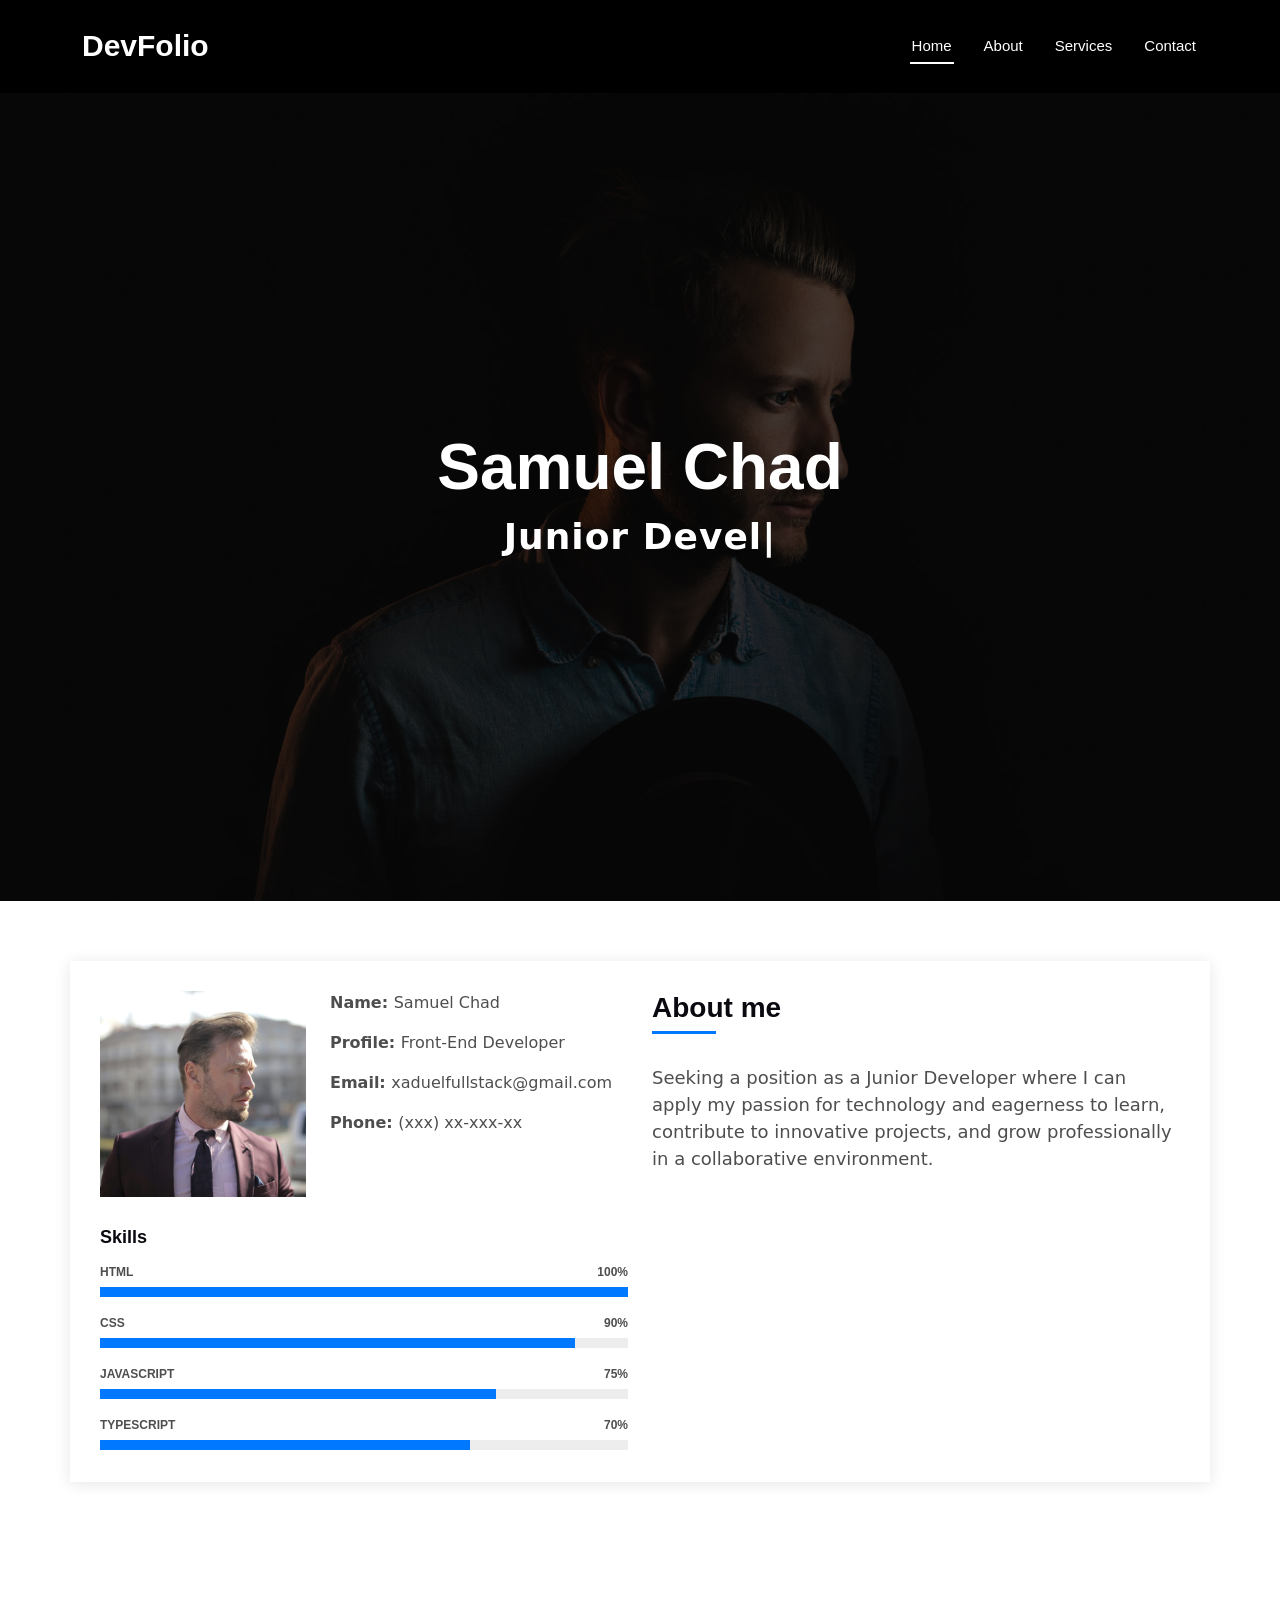
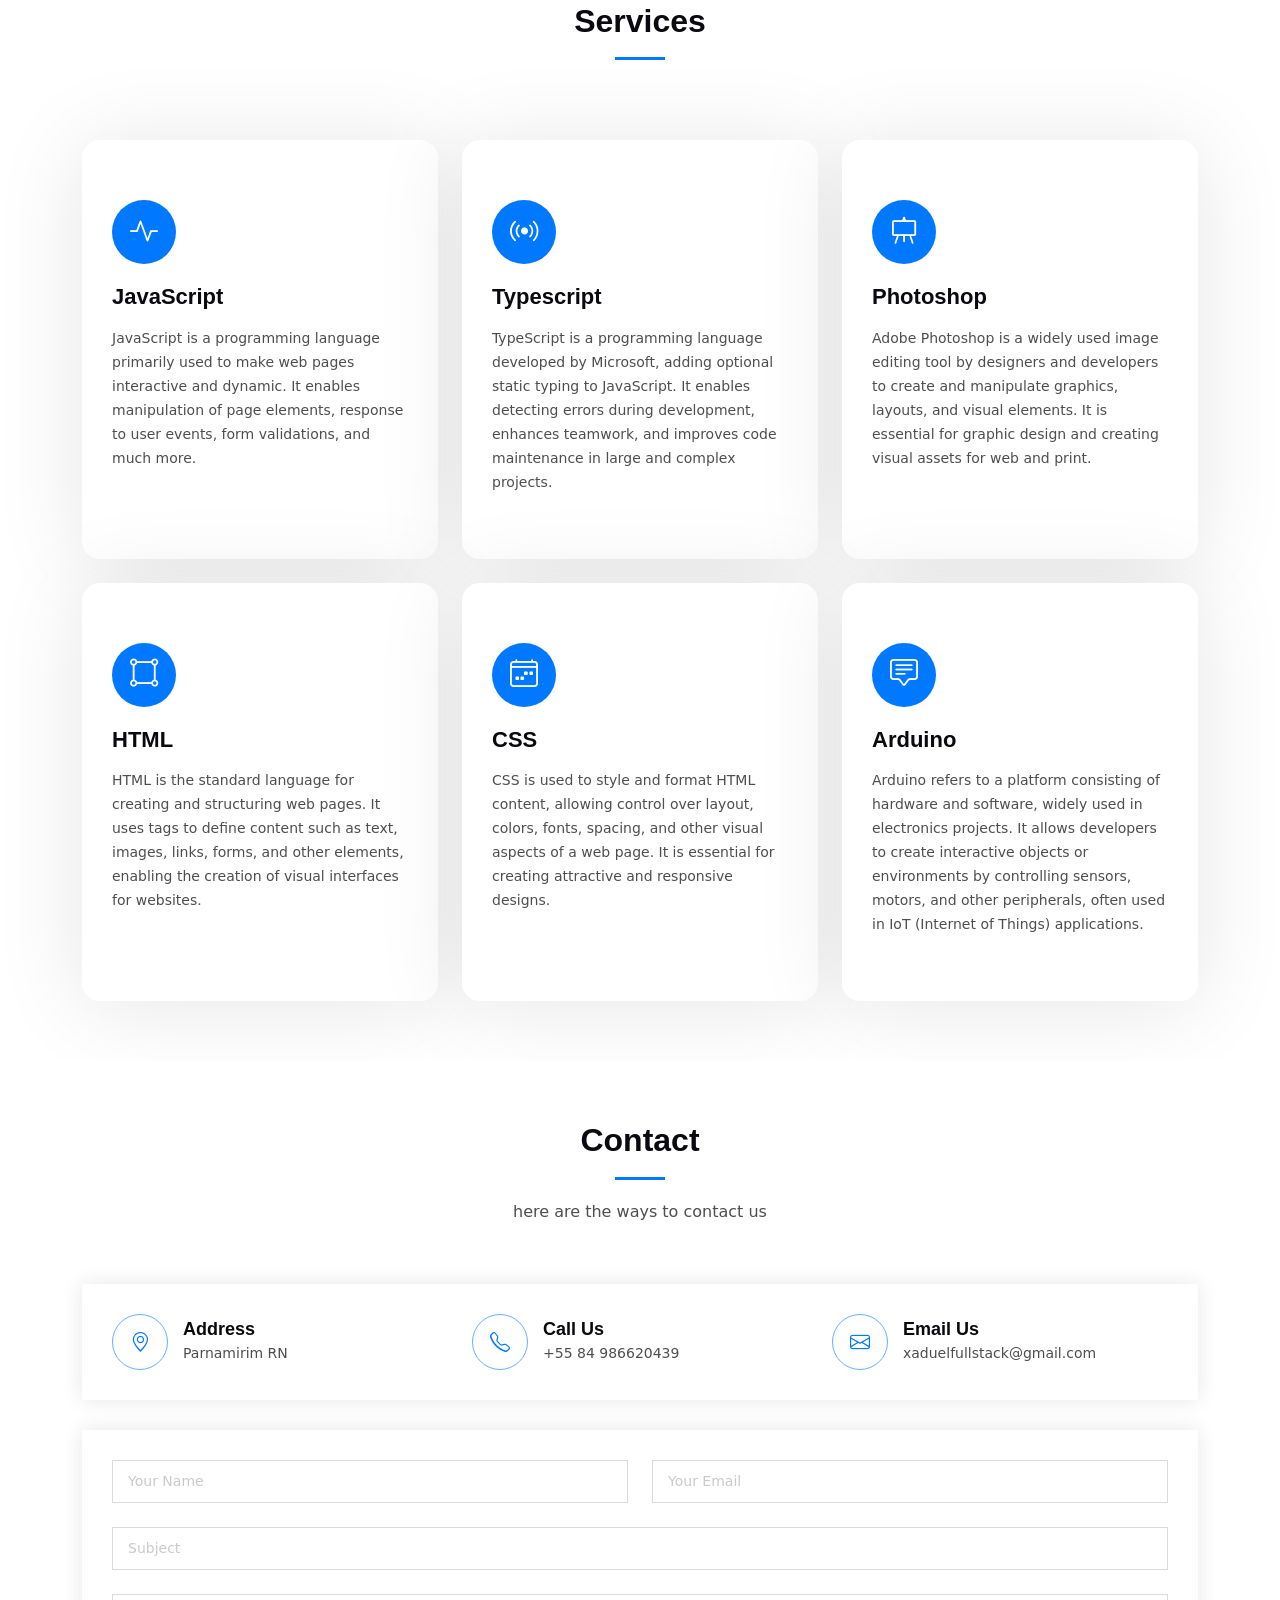
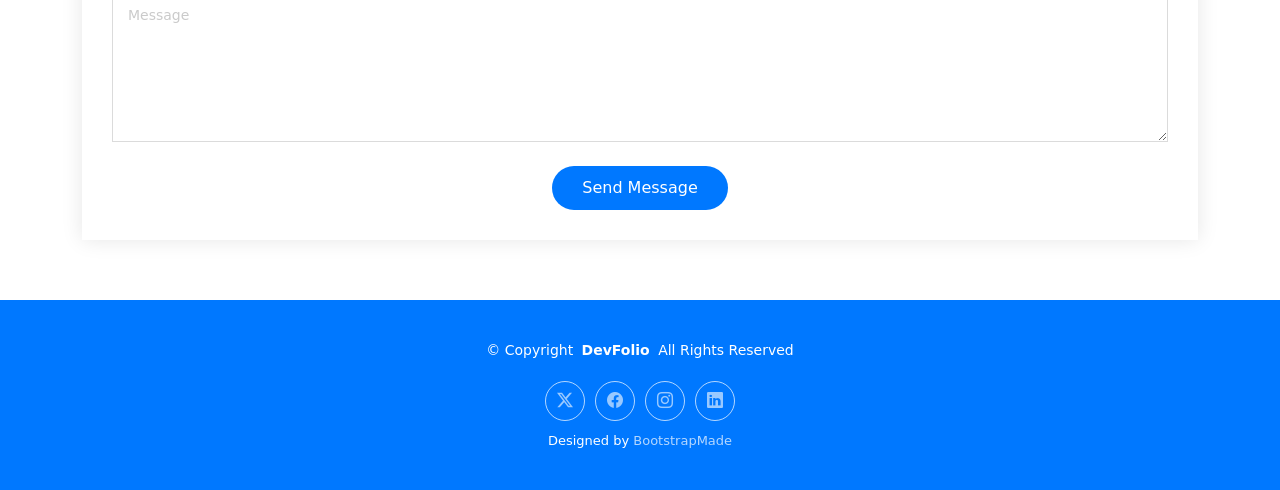
==== commit 31fde999: "Add files via upload" ====
--- a/index.html
+++ b/index.html
@@ -1,902 +1,380 @@
-<!DOCTYPE html>
-<html lang="en">
-
-<head>
-  <meta charset="utf-8">
-  <meta content="width=device-width, initial-scale=1.0" name="viewport">
-  <title>DevFolio</title>
-  <meta content="" name="description">
-  <meta content="" name="keywords">
-
-  <!-- Favicons 
-  <link href="assets/img/favicon.png" rel="icon">
-  <link href="assets/img/apple-touch-icon.png" rel="apple-touch-icon">
-  -->
-
-  <!-- Fonts -->
-  <link href="https://fonts.googleapis.com" rel="preconnect">
-  <link href="https://fonts.gstatic.com" rel="preconnect" crossorigin>
-  <link href="https://fonts.googleapis.com/css2?family=Roboto:ital,wght@0,100;0,300;0,400;0,500;0,700;0,900;1,100;1,300;1,400;1,500;1,700;1,900&family=Poppins:ital,wght@0,100;0,200;0,300;0,400;0,500;0,600;0,700;0,800;0,900;1,100;1,200;1,300;1,400;1,500;1,600;1,700;1,800;1,900&family=Raleway:ital,wght@0,100;0,200;0,300;0,400;0,500;0,600;0,700;0,800;0,900;1,100;1,200;1,300;1,400;1,500;1,600;1,700;1,800;1,900&display=swap" rel="stylesheet">
-
-  <!-- Vendor CSS Files -->
-  <link href="assets/vendor/bootstrap/css/bootstrap.min.css" rel="stylesheet">
-  <link href="assets/vendor/bootstrap-icons/bootstrap-icons.css" rel="stylesheet">
-  <link href="assets/vendor/aos/aos.css" rel="stylesheet">
-  <link href="assets/vendor/glightbox/css/glightbox.min.css" rel="stylesheet">
-  <link href="assets/vendor/swiper/swiper-bundle.min.css" rel="stylesheet">
-
-  <!-- Main CSS File -->
-  <link href="assets/css/main.css" rel="stylesheet">
-
-</head>
-
-<body class="index-page">
-
-  <header id="header" class="header d-flex align-items-center sticky-top">
-    <div class="container-fluid container-xl position-relative d-flex align-items-center justify-content-between">
-
-      <a href="index.html" class="logo d-flex align-items-center">
-        <!-- Uncomment the line below if you also wish to use an image logo -->
-        <!-- <img src="assets/img/logo.png" alt=""> -->
-        <h1 class="sitename">DevFolio</h1>
-      </a>
-
-      <nav id="navmenu" class="navmenu">
-        <ul>
-          <li><a href="#hero" class="active">Home<br></a></li>
-          <li><a href="#about">About</a></li>
-          <li><a href="#services">Services</a></li>
-          <li><a href="#portfolio">Portfolio</a></li>
-          <!-- <li class="dropdown"><a href="#"><span>Dropdown</span> <i class="bi bi-chevron-down toggle-dropdown"></i></a>
-            <ul>
-              <li><a href="#">Dropdown 1</a></li>
-              <li class="dropdown"><a href="#"><span>Deep Dropdown</span> <i class="bi bi-chevron-down toggle-dropdown"></i></a>
-                <ul>
-                  <li><a href="#">Deep Dropdown 1</a></li>
-                  <li><a href="#">Deep Dropdown 2</a></li>
-                  <li><a href="#">Deep Dropdown 3</a></li>
-                  <li><a href="#">Deep Dropdown 4</a></li>
-                  <li><a href="#">Deep Dropdown 5</a></li>
-                </ul>
-              </li>
-              <li><a href="#">Dropdown 2</a></li>
-              <li><a href="#">Dropdown 3</a></li>
-              <li><a href="#">Dropdown 4</a></li>
-            </ul>
-          </li> -->
-          <li><a href="#contact">Contact</a></li>
-        </ul>
-        <i class="mobile-nav-toggle d-xl-none bi bi-list"></i>
-      </nav>
-
-    </div>
-  </header>
-
-  <main class="main">
-
-    <!-- Hero Section -->
-    <section id="hero" class="hero section dark-background">
-
-      <img src="assets/img/hero-img.jpg" alt="" data-aos="fade-in">
-
-      <div class="container d-flex flex-column align-items-center justify-content-center text-center" data-aos="fade-up" data-aos-delay="100">
-        <h2>Samuel Chad</h2>
-        <p><span class="typed" data-typed-items="Junior Developer"></span></p>
-      </div>
-
-    </section><!-- /Hero Section -->
-
-    <!-- About Section -->
-    <section id="about" class="about section">
-
-      <div class="container" data-aos="fade-up" data-aos-delay="100">
-
-        <div class="row gy-4">
-          <div class="col-md-6">
-
-            <div class="row justify-content-between gy-4">
-              <div class="col-lg-5">
-                <img src="assets/img/profile-img.jpg" class="img-fluid" alt="">
-              </div>
-              <div class="col-lg-7 about-info">
-                <p><strong>Name: </strong> <span>Samuel Chad</span></p>
-                <p><strong>Profile: </strong> <span>Front-End Developer</span></p>
-                <p><strong>Email: </strong> <span>xaduelfullstack@gmail.com</span></p>
-                <p><strong>Phone: </strong> <span>(xxx) xx-xxx-xx</span></p>
-              </div>
-            </div>
-
-            <div class="skills-content skills-animation">
-
-              <h5>Skills</h5>
-
-              <div class="progress">
-                <span class="skill"><span>HTML</span> <i class="val">100%</i></span>
-                <div class="progress-bar-wrap">
-                  <div class="progress-bar" role="progressbar" aria-valuenow="100" aria-valuemin="0" aria-valuemax="100"></div>
-                </div>
-              </div><!-- End Skills Item -->
-
-              <div class="progress">
-                <span class="skill"><span>CSS</span> <i class="val">90%</i></span>
-                <div class="progress-bar-wrap">
-                  <div class="progress-bar" role="progressbar" aria-valuenow="90" aria-valuemin="0" aria-valuemax="100"></div>
-                </div>
-              </div><!-- End Skills Item -->
-
-              <div class="progress">
-                <span class="skill"><span>JavaScript</span> <i class="val">75%</i></span>
-                <div class="progress-bar-wrap">
-                  <div class="progress-bar" role="progressbar" aria-valuenow="75" aria-valuemin="0" aria-valuemax="100"></div>
-                </div>
-              </div><!-- End Skills Item -->
-
-              <div class="progress">
-                <span class="skill"><span>Typescript</span> <i class="val">70%</i></span>
-                <div class="progress-bar-wrap">
-                  <div class="progress-bar" role="progressbar" aria-valuenow="70" aria-valuemin="0" aria-valuemax="100"></div>
-                </div>
-              </div><!-- End Skills Item -->
-
-            </div>
-          </div>
-
-          <div class="col-md-6">
-            <div class="about-me">
-              <h4>About me</h4>
-              <p>
-                Seeking a position as a Junior Developer where I can apply my passion for technology and eagerness to learn, contribute to innovative projects, and grow professionally in a collaborative environment.
-              </p>
-            </div>
-          </div>
-        </div>
-
-      </div>
-
-    </section><!-- /About Section -->
-
-    <!-- Resume Section -->
-    <section id="resume" class="resume section">
-
-      <!-- Section Title -->
-      <div class="container section-title" data-aos="fade-up">
-        <h2>Resume</h2>
-        <!-- <p>Necessitatibus eius consequatur ex aliquid fuga eum quidem sint consectetur velit</p> -->
-      </div><!-- End Section Title -->
-
-      <div class="container">
-
-        <div class="row">
-
-          <div class="col-lg-6" data-aos="fade-up" data-aos-delay="100">
-            <h3 class="resume-title">Sumary</h3>
-
-            <div class="resume-item pb-0">
-              <h4>Brandon Johnson</h4>
-              <p><em>Innovative and deadline-driven Graphic Designer with 3+ years of experience designing and developing user-centered digital/print marketing material from initial concept to final, polished deliverable.</em></p>
-              <ul>
-                <li>Portland par 127,Orlando, FL</li>
-                <li>(123) 456-7891</li>
-                <li>alice.barkley@example.com</li>
-              </ul>
-            </div><!-- Edn Resume Item -->
-
-            <h3 class="resume-title">Education</h3>
-            <div class="resume-item">
-              <h4>Master of Fine Arts &amp; Graphic Design</h4>
-              <h5>2015 - 2016</h5>
-              <p><em>Rochester Institute of Technology, Rochester, NY</em></p>
-              <p>Qui deserunt veniam. Et sed aliquam labore tempore sed quisquam iusto autem sit. Ea vero voluptatum qui ut dignissimos deleniti nerada porti sand markend</p>
-            </div><!-- Edn Resume Item -->
-
-            <div class="resume-item">
-              <h4>Bachelor of Fine Arts &amp; Graphic Design</h4>
-              <h5>2010 - 2014</h5>
-              <p><em>Rochester Institute of Technology, Rochester, NY</em></p>
-              <p>Quia nobis sequi est occaecati aut. Repudiandae et iusto quae reiciendis et quis Eius vel ratione eius unde vitae rerum voluptates asperiores voluptatem Earum molestiae consequatur neque etlon sader mart dila</p>
-            </div><!-- Edn Resume Item -->
-
-          </div>
-
-          <div class="col-lg-6" data-aos="fade-up" data-aos-delay="200">
-            <h3 class="resume-title">Professional Experience</h3>
-            <div class="resume-item">
-              <h4>Senior graphic design specialist</h4>
-              <h5>2019 - Present</h5>
-              <p><em>Experion, New York, NY </em></p>
-              <ul>
-                <li>Lead in the design, development, and implementation of the graphic, layout, and production communication materials</li>
-                <li>Delegate tasks to the 7 members of the design team and provide counsel on all aspects of the project. </li>
-                <li>Supervise the assessment of all graphic materials in order to ensure quality and accuracy of the design</li>
-                <li>Oversee the efficient use of production project budgets ranging from $2,000 - $25,000</li>
-              </ul>
-            </div><!-- Edn Resume Item -->
-
-            <div class="resume-item">
-              <h4>Graphic design specialist</h4>
-              <h5>2017 - 2018</h5>
-              <p><em>Stepping Stone Advertising, New York, NY</em></p>
-              <ul>
-                <li>Developed numerous marketing programs (logos, brochures,infographics, presentations, and advertisements).</li>
-                <li>Managed up to 5 projects or tasks at a given time while under pressure</li>
-                <li>Recommended and consulted with clients on the most appropriate graphic design</li>
-                <li>Created 4+ design presentations and proposals a month for clients and account managers</li>
-              </ul>
-            </div><!-- Edn Resume Item -->
-
-          </div>
-
-        </div>
-
-      </div>
-
-    </section><!-- /Resume Section -->
-
-    <!-- Services Section -->
-    <section id="services" class="services section">
-
-      <!-- Section Title -->
-      <div class="container section-title" data-aos="fade-up">
-        <h2>Services</h2>
-        <!-- <p>Necessitatibus eius consequatur ex aliquid fuga eum quidem sint consectetur velit</p> -->
-      </div><!-- End Section Title -->
-
-      <div class="container">
-
-        <div class="row gy-4">
-
-          <div class="col-lg-4 col-md-6" data-aos="fade-up" data-aos-delay="100">
-            <div class="service-item  position-relative">
-              <div class="icon">
-                <i class="bi bi-activity"></i>
-              </div>
-              <a href="#" class="stretched-link">
-                <h3>JavaScript</h3>
-              </a>
-              <p>JavaScript is a programming language primarily used to make web pages interactive and dynamic. It enables manipulation of page elements, response to user events, form validations, and much more.</p>
-            </div>
-          </div><!-- End Service Item -->
-
-          <div class="col-lg-4 col-md-6" data-aos="fade-up" data-aos-delay="200">
-            <div class="service-item position-relative">
-              <div class="icon">
-                <i class="bi bi-broadcast"></i>
-              </div>
-              <a href="#" class="stretched-link">
-                <h3>Typescript</h3>
-              </a>
-              <p>TypeScript is a programming language developed by Microsoft, adding optional static typing to JavaScript. It enables detecting errors during development, enhances teamwork, and improves code maintenance in large and complex projects.</p>
-            </div>
-          </div><!-- End Service Item -->
-
-          <div class="col-lg-4 col-md-6" data-aos="fade-up" data-aos-delay="300">
-            <div class="service-item position-relative">
-              <div class="icon">
-                <i class="bi bi-easel"></i>
-              </div>
-              <a href="#" class="stretched-link">
-                <h3>Photoshop</h3>
-              </a>
-              <p>Adobe Photoshop is a widely used image editing tool by designers and developers to create and manipulate graphics, layouts, and visual elements. It is essential for graphic design and creating visual assets for web and print.</p>
-            </div>
-          </div><!-- End Service Item -->
-
-          <div class="col-lg-4 col-md-6" data-aos="fade-up" data-aos-delay="400">
-            <div class="service-item position-relative">
-              <div class="icon">
-                <i class="bi bi-bounding-box-circles"></i>
-              </div>
-              <a href="#" class="stretched-link">
-                <h3>HTML</h3>
-              </a>
-              <p>HTML is the standard language for creating and structuring web pages. It uses tags to define content such as text, images, links, forms, and other elements, enabling the creation of visual interfaces for websites.</p>
-              <a href="#" class="stretched-link"></a>
-            </div>
-          </div><!-- End Service Item -->
-
-          <div class="col-lg-4 col-md-6" data-aos="fade-up" data-aos-delay="500">
-            <div class="service-item position-relative">
-              <div class="icon">
-                <i class="bi bi-calendar4-week"></i>
-              </div>
-              <a href="#" class="stretched-link">
-                <h3>CSS</h3>
-              </a>
-              <p>CSS is used to style and format HTML content, allowing control over layout, colors, fonts, spacing, and other visual aspects of a web page. It is essential for creating attractive and responsive designs.</p>
-              <a href="#" class="stretched-link"></a>
-            </div>
-          </div><!-- End Service Item -->
-
-          <div class="col-lg-4 col-md-6" data-aos="fade-up" data-aos-delay="600">
-            <div class="service-item position-relative">
-              <div class="icon">
-                <i class="bi bi-chat-square-text"></i>
-              </div>
-              <a href="#" class="stretched-link">
-                <h3>Arduino</h3>
-              </a>
-              <p>Arduino refers to a platform consisting of hardware and software, widely used in electronics projects. It allows developers to create interactive objects or environments by controlling sensors, motors, and other peripherals, often used in IoT (Internet of Things) applications.</p>
-              <a href="#" class="stretched-link"></a>
-            </div>
-          </div><!-- End Service Item -->
-
-        </div>
-
-      </div>
-
-    </section><!-- /Services Section -->
-
-    <!-- Stats Section -->
-    <section id="stats" class="stats section accent-background">
-
-      <img src="assets/img/stats-bg.jpg" alt="" data-aos="fade-in">
-
-      <div class="container position-relative" data-aos="fade-up" data-aos-delay="100">
-
-        <div class="row gy-4">
-
-          <div class="col-lg-3 col-md-6">
-            <div class="stats-item text-center w-100 h-100">
-              <span data-purecounter-start="0" data-purecounter-end="0" data-purecounter-duration="0" class="purecounter">xx</span>
-              <p>Clients</p>
-            </div>
-          </div><!-- End Stats Item -->
-
-          <div class="col-lg-3 col-md-6">
-            <div class="stats-item text-center w-100 h-100">
-              <span data-purecounter-start="0" data-purecounter-end="0" data-purecounter-duration="0" class="purecounter">xxx</span>
-              <p>Projects</p>
-            </div>
-          </div><!-- End Stats Item -->
-
-          <div class="col-lg-3 col-md-6">
-            <div class="stats-item text-center w-100 h-100">
-              <span data-purecounter-start="0" data-purecounter-end="0" data-purecounter-duration="0" class="purecounter">xxx</span>
-              <p>Hours Of Support</p>
-            </div>
-          </div><!-- End Stats Item -->
-
-          <div class="col-lg-3 col-md-6">
-            <div class="stats-item text-center w-100 h-100">
-              <span data-purecounter-start="0" data-purecounter-end="0" data-purecounter-duration="0" class="purecounter">xx</span>
-              <p>Awards</p>
-            </div>
-          </div><!-- End Stats Item -->
-
-        </div>
-
-      </div>
-
-    </section><!-- /Stats Section -->
-
-    <!-- Portfolio Section -->
-    <section id="portfolio" class="portfolio section">
-
-      <!-- Section Title -->
-      <div class="container section-title" data-aos="fade-up">
-        <h2>Portfolio</h2>
-        <!-- <p>Necessitatibus eius consequatur ex aliquid fuga eum quidem sint consectetur velit</p> -->
-      </div><!-- End Section Title -->
-
-      <div class="container">
-
-        <div class="isotope-layout" data-default-filter="*" data-layout="masonry" data-sort="original-order">
-
-          <ul class="portfolio-filters isotope-filters" data-aos="fade-up" data-aos-delay="100">
-            <li data-filter="*" class="filter-active">All</li>
-            <li data-filter=".filter-app">App</li>
-            <li data-filter=".filter-product">Product</li>
-            <li data-filter=".filter-branding">Branding</li>
-            <li data-filter=".filter-books">Books</li>
-          </ul><!-- End Portfolio Filters -->
-
-          <!-- <div class="row gy-4 isotope-container" data-aos="fade-up" data-aos-delay="200">
-
-            <div class="col-lg-4 col-md-6 portfolio-item isotope-item filter-app">
-              <img src="assets/img/portfolio/app-1.jpg" class="img-fluid" alt="">
-              <div class="portfolio-info">
-                <h4>App 1</h4>
-                <p>Lorem ipsum, dolor sit amet consectetur</p>
-                <a href="assets/img/portfolio/app-1.jpg" title="App 1" data-gallery="portfolio-gallery-app" class="glightbox preview-link"><i class="bi bi-zoom-in"></i></a>
-                <a href="portfolio-details.html" title="More Details" class="details-link"><i class="bi bi-link-45deg"></i></a>
-              </div> 
-
-            </div> -->
-            
-            <!-- End Portfolio Item -->
-
-            <!-- <div class="col-lg-4 col-md-6 portfolio-item isotope-item filter-product">
-              <img src="assets/img/portfolio/product-1.jpg" class="img-fluid" alt="">
-              <div class="portfolio-info">
-                <h4>Product 1</h4>
-                <p>Lorem ipsum, dolor sit amet consectetur</p>
-                <a href="assets/img/portfolio/product-1.jpg" title="Product 1" data-gallery="portfolio-gallery-product" class="glightbox preview-link"><i class="bi bi-zoom-in"></i></a>
-                <a href="portfolio-details.html" title="More Details" class="details-link"><i class="bi bi-link-45deg"></i></a>
-              </div>
-
-            </div> -->
-
-            <!-- 
-
-            <div class="col-lg-4 col-md-6 portfolio-item isotope-item filter-branding">
-              <img src="assets/img/portfolio/branding-1.jpg" class="img-fluid" alt="">
-              <div class="portfolio-info">
-                <h4>Branding 1</h4>
-                <p>Lorem ipsum, dolor sit amet consectetur</p>
-                <a href="assets/img/portfolio/branding-1.jpg" title="Branding 1" data-gallery="portfolio-gallery-branding" class="glightbox preview-link"><i class="bi bi-zoom-in"></i></a>
-                <a href="portfolio-details.html" title="More Details" class="details-link"><i class="bi bi-link-45deg"></i></a>
-              </div>
-            </div>
-
-            <div class="col-lg-4 col-md-6 portfolio-item isotope-item filter-books">
-              <img src="assets/img/portfolio/books-1.jpg" class="img-fluid" alt="">
-              <div class="portfolio-info">
-                <h4>Books 1</h4>
-                <p>Lorem ipsum, dolor sit amet consectetur</p>
-                <a href="assets/img/portfolio/books-1.jpg" title="Branding 1" data-gallery="portfolio-gallery-book" class="glightbox preview-link"><i class="bi bi-zoom-in"></i></a>
-                <a href="portfolio-details.html" title="More Details" class="details-link"><i class="bi bi-link-45deg"></i></a>
-              </div>
-            </div>
-
-            <div class="col-lg-4 col-md-6 portfolio-item isotope-item filter-app">
-              <img src="assets/img/portfolio/app-2.jpg" class="img-fluid" alt="">
-              <div class="portfolio-info">
-                <h4>App 2</h4>
-                <p>Lorem ipsum, dolor sit amet consectetur</p>
-                <a href="assets/img/portfolio/app-2.jpg" title="App 2" data-gallery="portfolio-gallery-app" class="glightbox preview-link"><i class="bi bi-zoom-in"></i></a>
-                <a href="portfolio-details.html" title="More Details" class="details-link"><i class="bi bi-link-45deg"></i></a>
-              </div>
-            </div>
-
-            <div class="col-lg-4 col-md-6 portfolio-item isotope-item filter-product">
-              <img src="assets/img/portfolio/product-2.jpg" class="img-fluid" alt="">
-              <div class="portfolio-info">
-                <h4>Product 2</h4>
-                <p>Lorem ipsum, dolor sit amet consectetur</p>
-                <a href="assets/img/portfolio/product-2.jpg" title="Product 2" data-gallery="portfolio-gallery-product" class="glightbox preview-link"><i class="bi bi-zoom-in"></i></a>
-                <a href="portfolio-details.html" title="More Details" class="details-link"><i class="bi bi-link-45deg"></i></a>
-              </div>
-            </div>
-
-            <div class="col-lg-4 col-md-6 portfolio-item isotope-item filter-branding">
-              <img src="assets/img/portfolio/branding-2.jpg" class="img-fluid" alt="">
-              <div class="portfolio-info">
-                <h4>Branding 2</h4>
-                <p>Lorem ipsum, dolor sit amet consectetur</p>
-                <a href="assets/img/portfolio/branding-2.jpg" title="Branding 2" data-gallery="portfolio-gallery-branding" class="glightbox preview-link"><i class="bi bi-zoom-in"></i></a>
-                <a href="portfolio-details.html" title="More Details" class="details-link"><i class="bi bi-link-45deg"></i></a>
-              </div>
-            </div>
-
-            <div class="col-lg-4 col-md-6 portfolio-item isotope-item filter-books">
-              <img src="assets/img/portfolio/books-2.jpg" class="img-fluid" alt="">
-              <div class="portfolio-info">
-                <h4>Books 2</h4>
-                <p>Lorem ipsum, dolor sit amet consectetur</p>
-                <a href="assets/img/portfolio/books-2.jpg" title="Branding 2" data-gallery="portfolio-gallery-book" class="glightbox preview-link"><i class="bi bi-zoom-in"></i></a>
-                <a href="portfolio-details.html" title="More Details" class="details-link"><i class="bi bi-link-45deg"></i></a>
-              </div>
-            </div>
-
-            <div class="col-lg-4 col-md-6 portfolio-item isotope-item filter-app">
-              <img src="assets/img/portfolio/app-3.jpg" class="img-fluid" alt="">
-              <div class="portfolio-info">
-                <h4>App 3</h4>
-                <p>Lorem ipsum, dolor sit amet consectetur</p>
-                <a href="assets/img/portfolio/app-3.jpg" title="App 3" data-gallery="portfolio-gallery-app" class="glightbox preview-link"><i class="bi bi-zoom-in"></i></a>
-                <a href="portfolio-details.html" title="More Details" class="details-link"><i class="bi bi-link-45deg"></i></a>
-              </div>
-            </div>
-
-            <div class="col-lg-4 col-md-6 portfolio-item isotope-item filter-product">
-              <img src="assets/img/portfolio/product-3.jpg" class="img-fluid" alt="">
-              <div class="portfolio-info">
-                <h4>Product 3</h4>
-                <p>Lorem ipsum, dolor sit amet consectetur</p>
-                <a href="assets/img/portfolio/product-3.jpg" title="Product 3" data-gallery="portfolio-gallery-product" class="glightbox preview-link"><i class="bi bi-zoom-in"></i></a>
-                <a href="portfolio-details.html" title="More Details" class="details-link"><i class="bi bi-link-45deg"></i></a>
-              </div>
-            </div>
-
-            <div class="col-lg-4 col-md-6 portfolio-item isotope-item filter-branding">
-              <img src="assets/img/portfolio/branding-3.jpg" class="img-fluid" alt="">
-              <div class="portfolio-info">
-                <h4>Branding 3</h4>
-                <p>Lorem ipsum, dolor sit amet consectetur</p>
-                <a href="assets/img/portfolio/branding-3.jpg" title="Branding 2" data-gallery="portfolio-gallery-branding" class="glightbox preview-link"><i class="bi bi-zoom-in"></i></a>
-                <a href="portfolio-details.html" title="More Details" class="details-link"><i class="bi bi-link-45deg"></i></a>
-              </div>
-            </div>
-
-            <div class="col-lg-4 col-md-6 portfolio-item isotope-item filter-books">
-              <img src="assets/img/portfolio/books-3.jpg" class="img-fluid" alt="">
-              <div class="portfolio-info">
-                <h4>Books 3</h4>
-                <p>Lorem ipsum, dolor sit amet consectetur</p>
-                <a href="assets/img/portfolio/books-3.jpg" title="Branding 3" data-gallery="portfolio-gallery-book" class="glightbox preview-link"><i class="bi bi-zoom-in"></i></a>
-                <a href="portfolio-details.html" title="More Details" class="details-link"><i class="bi bi-link-45deg"></i></a>
-              </div>
-            </div>
-
-          </div> -->
-          
-          <!-- End Portfolio Container -->
-
-        </div>
-
-      </div>
-
-    </section><!-- /Portfolio Section -->
-
-    <!-- Pricing Section -->
-    <section id="pricing" class="pricing section">
-
-      <!-- Section Title -->
-      <div class="container section-title" data-aos="fade-up">
-        <h2>Pricing</h2>
-        <p>Necessitatibus eius consequatur ex aliquid fuga eum quidem sint consectetur velit</p>
-      </div><!-- End Section Title -->
-
-      <div class="container" data-aos="fade-up" data-aos-delay="100">
-
-        <div class="row gy-4 gx-lg-5">
-
-          <div class="col-lg-6">
-            <div class="pricing-item d-flex justify-content-between">
-              <h3>Portrait Photography</h3>
-              <h4>$160.00</h4>
-            </div>
-          </div><!-- End Pricing Item -->
-
-          <div class="col-lg-6">
-            <div class="pricing-item d-flex justify-content-between">
-              <h3>Fashion Photography</h3>
-              <h4>$300.00</h4>
-            </div>
-          </div><!-- End Pricing Item -->
-
-          <div class="col-lg-6">
-            <div class="pricing-item d-flex justify-content-between">
-              <h3>Sports Photography</h3>
-              <h4>$200.00</h4>
-            </div>
-          </div><!-- End Pricing Item -->
-
-          <div class="col-lg-6">
-            <div class="pricing-item d-flex justify-content-between">
-              <h3>Still Life Photography</h3>
-              <h4>$120.00</h4>
-            </div>
-          </div><!-- End Pricing Item -->
-
-          <div class="col-lg-6">
-            <div class="pricing-item d-flex justify-content-between">
-              <h3>Wedding Photography</h3>
-              <h4>$500.00</h4>
-            </div>
-          </div><!-- End Pricing Item -->
-
-          <div class="col-lg-6">
-            <div class="pricing-item d-flex justify-content-between">
-              <h3>Photojournalism</h3>
-              <h4>$200.00</h4>
-            </div>
-          </div><!-- End Pricing Item -->
-
-        </div>
-
-      </div>
-
-    </section><!-- /Pricing Section -->
-
-    <!-- Faq Section -->
-    <section id="faq" class="faq section">
-
-      <div class="container">
-
-        <div class="row gy-4">
-
-          <div class="col-lg-4" data-aos="fade-up" data-aos-delay="100">
-            <div class="content px-xl-5">
-              <h3><span>Frequently Asked </span><strong>Questions</strong></h3>
-              <p>
-                Lorem ipsum dolor sit amet, consectetur adipiscing elit, sed do eiusmod tempor incididunt ut labore et dolore magna aliqua. Duis aute irure dolor in reprehenderit
-              </p>
-            </div>
-          </div>
-
-          <div class="col-lg-8" data-aos="fade-up" data-aos-delay="200">
-
-            <div class="faq-container">
-              <div class="faq-item faq-active">
-                <h3><span class="num">1.</span> <span>Non consectetur a erat nam at lectus urna duis?</span></h3>
-                <div class="faq-content">
-                  <p>Feugiat pretium nibh ipsum consequat. Tempus iaculis urna id volutpat lacus laoreet non curabitur gravida. Venenatis lectus magna fringilla urna porttitor rhoncus dolor purus non.</p>
-                </div>
-                <i class="faq-toggle bi bi-chevron-right"></i>
-              </div><!-- End Faq item-->
-
-              <div class="faq-item">
-                <h3><span class="num">2.</span> <span>Feugiat scelerisque varius morbi enim nunc faucibus a pellentesque?</span></h3>
-                <div class="faq-content">
-                  <p>Dolor sit amet consectetur adipiscing elit pellentesque habitant morbi. Id interdum velit laoreet id donec ultrices. Fringilla phasellus faucibus scelerisque eleifend donec pretium. Est pellentesque elit ullamcorper dignissim. Mauris ultrices eros in cursus turpis massa tincidunt dui.</p>
-                </div>
-                <i class="faq-toggle bi bi-chevron-right"></i>
-              </div><!-- End Faq item-->
-
-              <div class="faq-item">
-                <h3><span class="num">3.</span> <span>Dolor sit amet consectetur adipiscing elit pellentesque?</span></h3>
-                <div class="faq-content">
-                  <p>Eleifend mi in nulla posuere sollicitudin aliquam ultrices sagittis orci. Faucibus pulvinar elementum integer enim. Sem nulla pharetra diam sit amet nisl suscipit. Rutrum tellus pellentesque eu tincidunt. Lectus urna duis convallis convallis tellus. Urna molestie at elementum eu facilisis sed odio morbi quis</p>
-                </div>
-                <i class="faq-toggle bi bi-chevron-right"></i>
-              </div><!-- End Faq item-->
-
-              <div class="faq-item">
-                <h3><span class="num">4.</span> <span>Ac odio tempor orci dapibus. Aliquam eleifend mi in nulla?</span></h3>
-                <div class="faq-content">
-                  <p>Dolor sit amet consectetur adipiscing elit pellentesque habitant morbi. Id interdum velit laoreet id donec ultrices. Fringilla phasellus faucibus scelerisque eleifend donec pretium. Est pellentesque elit ullamcorper dignissim. Mauris ultrices eros in cursus turpis massa tincidunt dui.</p>
-                </div>
-                <i class="faq-toggle bi bi-chevron-right"></i>
-              </div><!-- End Faq item-->
-
-              <div class="faq-item">
-                <h3><span class="num">5.</span> <span>Tempus quam pellentesque nec nam aliquam sem et tortor consequat?</span></h3>
-                <div class="faq-content">
-                  <p>Molestie a iaculis at erat pellentesque adipiscing commodo. Dignissim suspendisse in est ante in. Nunc vel risus commodo viverra maecenas accumsan. Sit amet nisl suscipit adipiscing bibendum est. Purus gravida quis blandit turpis cursus in</p>
-                </div>
-                <i class="faq-toggle bi bi-chevron-right"></i>
-              </div><!-- End Faq item-->
-
-            </div>
-
-          </div>
-        </div>
-
-      </div>
-
-    </section><!-- /Faq Section -->
-
-    <!-- Testimonials Section -->
-    <section id="testimonials" class="testimonials section accent-background">
-
-      <img src="assets/img/testimonials-bg.jpg" class="testimonials-bg" alt="">
-
-      <div class="container" data-aos="fade-up" data-aos-delay="100">
-
-        <div class="swiper init-swiper">
-          <script type="application/json" class="swiper-config">
-            {
-              "loop": true,
-              "speed": 600,
-              "autoplay": {
-                "delay": 5000
-              },
-              "slidesPerView": "auto",
-              "pagination": {
-                "el": ".swiper-pagination",
-                "type": "bullets",
-                "clickable": true
-              }
-            }
-          </script>
-          <div class="swiper-wrapper">
-
-            <div class="swiper-slide">
-              <div class="testimonial-item">
-                <img src="assets/img/testimonials/testimonials-1.jpg" class="testimonial-img" alt="">
-                <h3>Saul Goodman</h3>
-                <h4>Ceo &amp; Founder</h4>
-                <div class="stars">
-                  <i class="bi bi-star-fill"></i><i class="bi bi-star-fill"></i><i class="bi bi-star-fill"></i><i class="bi bi-star-fill"></i><i class="bi bi-star-fill"></i>
-                </div>
-                <p>
-                  <i class="bi bi-quote quote-icon-left"></i>
-                  <span>Proin iaculis purus consequat sem cure digni ssim donec porttitora entum suscipit rhoncus. Accusantium quam, ultricies eget id, aliquam eget nibh et. Maecen aliquam, risus at semper.</span>
-                  <i class="bi bi-quote quote-icon-right"></i>
-                </p>
-              </div>
-            </div><!-- End testimonial item -->
-
-            <div class="swiper-slide">
-              <div class="testimonial-item">
-                <img src="assets/img/testimonials/testimonials-2.jpg" class="testimonial-img" alt="">
-                <h3>Sara Wilsson</h3>
-                <h4>Designer</h4>
-                <div class="stars">
-                  <i class="bi bi-star-fill"></i><i class="bi bi-star-fill"></i><i class="bi bi-star-fill"></i><i class="bi bi-star-fill"></i><i class="bi bi-star-fill"></i>
-                </div>
-                <p>
-                  <i class="bi bi-quote quote-icon-left"></i>
-                  <span>Export tempor illum tamen malis malis eram quae irure esse labore quem cillum quid cillum eram malis quorum velit fore eram velit sunt aliqua noster fugiat irure amet legam anim culpa.</span>
-                  <i class="bi bi-quote quote-icon-right"></i>
-                </p>
-              </div>
-            </div><!-- End testimonial item -->
-
-            <div class="swiper-slide">
-              <div class="testimonial-item">
-                <img src="assets/img/testimonials/testimonials-3.jpg" class="testimonial-img" alt="">
-                <h3>Jena Karlis</h3>
-                <h4>Store Owner</h4>
-                <div class="stars">
-                  <i class="bi bi-star-fill"></i><i class="bi bi-star-fill"></i><i class="bi bi-star-fill"></i><i class="bi bi-star-fill"></i><i class="bi bi-star-fill"></i>
-                </div>
-                <p>
-                  <i class="bi bi-quote quote-icon-left"></i>
-                  <span>Enim nisi quem export duis labore cillum quae magna enim sint quorum nulla quem veniam duis minim tempor labore quem eram duis noster aute amet eram fore quis sint minim.</span>
-                  <i class="bi bi-quote quote-icon-right"></i>
-                </p>
-              </div>
-            </div><!-- End testimonial item -->
-
-            <div class="swiper-slide">
-              <div class="testimonial-item">
-                <img src="assets/img/testimonials/testimonials-4.jpg" class="testimonial-img" alt="">
-                <h3>Matt Brandon</h3>
-                <h4>Freelancer</h4>
-                <div class="stars">
-                  <i class="bi bi-star-fill"></i><i class="bi bi-star-fill"></i><i class="bi bi-star-fill"></i><i class="bi bi-star-fill"></i><i class="bi bi-star-fill"></i>
-                </div>
-                <p>
-                  <i class="bi bi-quote quote-icon-left"></i>
-                  <span>Fugiat enim eram quae cillum dolore dolor amet nulla culpa multos export minim fugiat minim velit minim dolor enim duis veniam ipsum anim magna sunt elit fore quem dolore labore illum veniam.</span>
-                  <i class="bi bi-quote quote-icon-right"></i>
-                </p>
-              </div>
-            </div><!-- End testimonial item -->
-
-            <div class="swiper-slide">
-              <div class="testimonial-item">
-                <img src="assets/img/testimonials/testimonials-5.jpg" class="testimonial-img" alt="">
-                <h3>John Larson</h3>
-                <h4>Entrepreneur</h4>
-                <div class="stars">
-                  <i class="bi bi-star-fill"></i><i class="bi bi-star-fill"></i><i class="bi bi-star-fill"></i><i class="bi bi-star-fill"></i><i class="bi bi-star-fill"></i>
-                </div>
-                <p>
-                  <i class="bi bi-quote quote-icon-left"></i>
-                  <span>Quis quorum aliqua sint quem legam fore sunt eram irure aliqua veniam tempor noster veniam enim culpa labore duis sunt culpa nulla illum cillum fugiat legam esse veniam culpa fore nisi cillum quid.</span>
-                  <i class="bi bi-quote quote-icon-right"></i>
-                </p>
-              </div>
-            </div><!-- End testimonial item -->
-
-          </div>
-          <div class="swiper-pagination"></div>
-        </div>
-
-      </div>
-
-    </section><!-- /Testimonials Section -->
-
-    <!-- Contact Section -->
-    <section id="contact" class="contact section">
-
-      <!-- Section Title -->
-      <div class="container section-title" data-aos="fade-up">
-        <h2>Contact</h2>
-        <p>Necessitatibus eius consequatur ex aliquid fuga eum quidem sint consectetur velit</p>
-      </div><!-- End Section Title -->
-
-      <div class="container" data-aos="fade-up" data-aos-delay="100">
-
-        <div class="info-wrap" data-aos="fade-up" data-aos-delay="200">
-          <div class="row gy-5">
-
-            <div class="col-lg-4">
-              <div class="info-item d-flex align-items-center">
-                <i class="bi bi-geo-alt flex-shrink-0"></i>
-                <div>
-                  <h3>Address</h3>
-                  <p>A108 Adam Street, New York, NY 535022</p>
-                </div>
-              </div>
-            </div><!-- End Info Item -->
-
-            <div class="col-lg-4">
-              <div class="info-item d-flex align-items-center">
-                <i class="bi bi-telephone flex-shrink-0"></i>
-                <div>
-                  <h3>Call Us</h3>
-                  <p>+1 5589 55488 55</p>
-                </div>
-              </div>
-            </div><!-- End Info Item -->
-
-            <div class="col-lg-4">
-              <div class="info-item d-flex align-items-center">
-                <i class="bi bi-envelope flex-shrink-0"></i>
-                <div>
-                  <h3>Email Us</h3>
-                  <p>info@example.com</p>
-                </div>
-              </div>
-            </div><!-- End Info Item -->
-
-          </div>
-        </div>
-
-        <form action="forms/contact.php" method="post" class="php-email-form" data-aos="fade-up" data-aos-delay="300">
-          <div class="row gy-4">
-
-            <div class="col-md-6">
-              <input type="text" name="name" class="form-control" placeholder="Your Name" required="">
-            </div>
-
-            <div class="col-md-6 ">
-              <input type="email" class="form-control" name="email" placeholder="Your Email" required="">
-            </div>
-
-            <div class="col-md-12">
-              <input type="text" class="form-control" name="subject" placeholder="Subject" required="">
-            </div>
-
-            <div class="col-md-12">
-              <textarea class="form-control" name="message" rows="6" placeholder="Message" required=""></textarea>
-            </div>
-
-            <div class="col-md-12 text-center">
-              <div class="loading">Loading</div>
-              <div class="error-message"></div>
-              <div class="sent-message">Your message has been sent. Thank you!</div>
-
-              <button type="submit">Send Message</button>
-            </div>
-
-          </div>
-        </form><!-- End Contact Form -->
-
-      </div>
-
-    </section><!-- /Contact Section -->
-
-  </main>
-
-  <footer id="footer" class="footer accent-background">
-
-    <div class="container">
-      <div class="copyright text-center ">
-        <p>© <span>Copyright</span> <strong class="px-1 sitename">DevFolio</strong> <span>All Rights Reserved</span></p>
-      </div>
-      <div class="social-links d-flex justify-content-center">
-        <a href=""><i class="bi bi-twitter-x"></i></a>
-        <a href=""><i class="bi bi-facebook"></i></a>
-        <a href=""><i class="bi bi-instagram"></i></a>
-        <a href=""><i class="bi bi-linkedin"></i></a>
-      </div>
-      <div class="credits">
-        <!-- All the links in the footer should remain intact. -->
-        <!-- You can delete the links only if you've purchased the pro version. -->
-        <!-- Licensing information: https://bootstrapmade.com/license/ -->
-        <!-- Purchase the pro version with working PHP/AJAX contact form: [buy-url] -->
-        Designed by <a href="https://bootstrapmade.com/">BootstrapMade</a>
-      </div>
-    </div>
-
-  </footer>
-
-  <!-- Scroll Top -->
-  <a href="#" id="scroll-top" class="scroll-top d-flex align-items-center justify-content-center"><i class="bi bi-arrow-up-short"></i></a>
-
-  <!-- Preloader -->
-  <div id="preloader"></div>
-
-  <!-- Vendor JS Files -->
-  <script src="assets/vendor/bootstrap/js/bootstrap.bundle.min.js"></script>
-  <script src="assets/vendor/php-email-form/validate.js"></script>
-  <script src="assets/vendor/aos/aos.js"></script>
-  <script src="assets/vendor/typed.js/typed.umd.js"></script>
-  <script src="assets/vendor/waypoints/noframework.waypoints.js"></script>
-  <script src="assets/vendor/purecounter/purecounter_vanilla.js"></script>
-  <script src="assets/vendor/glightbox/js/glightbox.min.js"></script>
-  <script src="assets/vendor/imagesloaded/imagesloaded.pkgd.min.js"></script>
-  <script src="assets/vendor/isotope-layout/isotope.pkgd.min.js"></script>
-  <script src="assets/vendor/swiper/swiper-bundle.min.js"></script>
-
-  <!-- Main JS File -->
-  <script src="assets/js/main.js"></script>
-
-</body>
-
+<!DOCTYPE html>
+<html lang="en">
+
+<head>
+  <meta charset="utf-8">
+  <meta content="width=device-width, initial-scale=1.0" name="viewport">
+  <title>DevFolio</title>
+  <meta content="" name="description">
+  <meta content="" name="keywords">
+
+  <!-- Favicons 
+  <link href="assets/img/favicon.png" rel="icon">
+  <link href="assets/img/apple-touch-icon.png" rel="apple-touch-icon">
+  -->
+
+  <!-- Fonts -->
+  <link href="https://fonts.googleapis.com" rel="preconnect">
+  <link href="https://fonts.gstatic.com" rel="preconnect" crossorigin>
+  <link href="https://fonts.googleapis.com/css2?family=Roboto:ital,wght@0,100;0,300;0,400;0,500;0,700;0,900;1,100;1,300;1,400;1,500;1,700;1,900&family=Poppins:ital,wght@0,100;0,200;0,300;0,400;0,500;0,600;0,700;0,800;0,900;1,100;1,200;1,300;1,400;1,500;1,600;1,700;1,800;1,900&family=Raleway:ital,wght@0,100;0,200;0,300;0,400;0,500;0,600;0,700;0,800;0,900;1,100;1,200;1,300;1,400;1,500;1,600;1,700;1,800;1,900&display=swap" rel="stylesheet">
+
+  <!-- Vendor CSS Files -->
+  <link href="assets/vendor/bootstrap/css/bootstrap.min.css" rel="stylesheet">
+  <link href="assets/vendor/bootstrap-icons/bootstrap-icons.css" rel="stylesheet">
+  <link href="assets/vendor/aos/aos.css" rel="stylesheet">
+  <link href="assets/vendor/glightbox/css/glightbox.min.css" rel="stylesheet">
+  <link href="assets/vendor/swiper/swiper-bundle.min.css" rel="stylesheet">
+
+  <!-- Main CSS File -->
+  <link href="assets/css/main.css" rel="stylesheet">
+
+</head>
+
+<body class="index-page">
+
+  <header id="header" class="header d-flex align-items-center sticky-top">
+    <div class="container-fluid container-xl position-relative d-flex align-items-center justify-content-between">
+
+      <a href="index.html" class="logo d-flex align-items-center">
+        <!-- Uncomment the line below if you also wish to use an image logo -->
+        <!-- <img src="assets/img/logo.png" alt=""> -->
+        <h1 class="sitename">DevFolio</h1>
+      </a>
+
+      <nav id="navmenu" class="navmenu">
+        <ul>
+          <li><a href="#hero" class="active">Home<br></a></li>
+          <li><a href="#about">About</a></li>
+          <li><a href="#services">Services</a></li>
+          <!-- <li class="dropdown"><a href="#"><span>Dropdown</span> <i class="bi bi-chevron-down toggle-dropdown"></i></a>
+            <ul>
+              <li><a href="#">Dropdown 1</a></li>
+              <li class="dropdown"><a href="#"><span>Deep Dropdown</span> <i class="bi bi-chevron-down toggle-dropdown"></i></a>
+                <ul>
+                  <li><a href="#">Deep Dropdown 1</a></li>
+                  <li><a href="#">Deep Dropdown 2</a></li>
+                  <li><a href="#">Deep Dropdown 3</a></li>
+                  <li><a href="#">Deep Dropdown 4</a></li>
+                  <li><a href="#">Deep Dropdown 5</a></li>
+                </ul>
+              </li>
+              <li><a href="#">Dropdown 2</a></li>
+              <li><a href="#">Dropdown 3</a></li>
+              <li><a href="#">Dropdown 4</a></li>
+            </ul>
+          </li> -->
+          <li><a href="#contact">Contact</a></li>
+        </ul>
+        <i class="mobile-nav-toggle d-xl-none bi bi-list"></i>
+      </nav>
+
+    </div>
+  </header>
+
+  <main class="main">
+
+    <!-- Hero Section -->
+    <section id="hero" class="hero section dark-background">
+
+      <img src="assets/img/hero-img.jpg" alt="" data-aos="fade-in">
+
+      <div class="container d-flex flex-column align-items-center justify-content-center text-center" data-aos="fade-up" data-aos-delay="100">
+        <h2>Samuel Chad</h2>
+        <p><span class="typed" data-typed-items="Junior Developer"></span></p>
+      </div>
+
+    </section><!-- /Hero Section -->
+
+    <!-- About Section -->
+    <section id="about" class="about section">
+
+      <div class="container" data-aos="fade-up" data-aos-delay="100">
+
+        <div class="row gy-4">
+          <div class="col-md-6">
+
+            <div class="row justify-content-between gy-4">
+              <div class="col-lg-5">
+                <img src="assets/img/profile-img.jpg" class="img-fluid" alt="">
+              </div>
+              <div class="col-lg-7 about-info">
+                <p><strong>Name: </strong> <span>Samuel Chad</span></p>
+                <p><strong>Profile: </strong> <span>Front-End Developer</span></p>
+                <p><strong>Email: </strong> <span>xaduelfullstack@gmail.com</span></p>
+                <p><strong>Phone: </strong> <span>(xxx) xx-xxx-xx</span></p>
+              </div>
+            </div>
+
+            <div class="skills-content skills-animation">
+
+              <h5>Skills</h5>
+
+              <div class="progress">
+                <span class="skill"><span>HTML</span> <i class="val">100%</i></span>
+                <div class="progress-bar-wrap">
+                  <div class="progress-bar" role="progressbar" aria-valuenow="100" aria-valuemin="0" aria-valuemax="100"></div>
+                </div>
+              </div><!-- End Skills Item -->
+
+              <div class="progress">
+                <span class="skill"><span>CSS</span> <i class="val">90%</i></span>
+                <div class="progress-bar-wrap">
+                  <div class="progress-bar" role="progressbar" aria-valuenow="90" aria-valuemin="0" aria-valuemax="100"></div>
+                </div>
+              </div><!-- End Skills Item -->
+
+              <div class="progress">
+                <span class="skill"><span>JavaScript</span> <i class="val">75%</i></span>
+                <div class="progress-bar-wrap">
+                  <div class="progress-bar" role="progressbar" aria-valuenow="75" aria-valuemin="0" aria-valuemax="100"></div>
+                </div>
+              </div><!-- End Skills Item -->
+
+              <div class="progress">
+                <span class="skill"><span>Typescript</span> <i class="val">70%</i></span>
+                <div class="progress-bar-wrap">
+                  <div class="progress-bar" role="progressbar" aria-valuenow="70" aria-valuemin="0" aria-valuemax="100"></div>
+                </div>
+              </div><!-- End Skills Item -->
+
+            </div>
+          </div>
+
+          <div class="col-md-6">
+            <div class="about-me">
+              <h4>About me</h4>
+              <p>
+                Seeking a position as a Junior Developer where I can apply my passion for technology and eagerness to learn, contribute to innovative projects, and grow professionally in a collaborative environment.
+              </p>
+            </div>
+          </div>
+        </div>
+
+      </div>
+
+    </section><!-- /About Section -->
+
+    <!-- Services Section -->
+    <section id="services" class="services section">
+
+      <!-- Section Title -->
+      <div class="container section-title" data-aos="fade-up">
+        <h2>Services</h2>
+        <!-- <p>Necessitatibus eius consequatur ex aliquid fuga eum quidem sint consectetur velit</p> -->
+      </div><!-- End Section Title -->
+
+      <div class="container">
+
+        <div class="row gy-4">
+
+          <div class="col-lg-4 col-md-6" data-aos="fade-up" data-aos-delay="100">
+            <div class="service-item  position-relative">
+              <div class="icon">
+                <i class="bi bi-activity"></i>
+              </div>
+              <a href="#" class="stretched-link">
+                <h3>JavaScript</h3>
+              </a>
+              <p>JavaScript is a programming language primarily used to make web pages interactive and dynamic. It enables manipulation of page elements, response to user events, form validations, and much more.</p>
+            </div>
+          </div><!-- End Service Item -->
+
+          <div class="col-lg-4 col-md-6" data-aos="fade-up" data-aos-delay="200">
+            <div class="service-item position-relative">
+              <div class="icon">
+                <i class="bi bi-broadcast"></i>
+              </div>
+              <a href="#" class="stretched-link">
+                <h3>Typescript</h3>
+              </a>
+              <p>TypeScript is a programming language developed by Microsoft, adding optional static typing to JavaScript. It enables detecting errors during development, enhances teamwork, and improves code maintenance in large and complex projects.</p>
+            </div>
+          </div><!-- End Service Item -->
+
+          <div class="col-lg-4 col-md-6" data-aos="fade-up" data-aos-delay="300">
+            <div class="service-item position-relative">
+              <div class="icon">
+                <i class="bi bi-easel"></i>
+              </div>
+              <a href="#" class="stretched-link">
+                <h3>Photoshop</h3>
+              </a>
+              <p>Adobe Photoshop is a widely used image editing tool by designers and developers to create and manipulate graphics, layouts, and visual elements. It is essential for graphic design and creating visual assets for web and print.</p>
+            </div>
+          </div><!-- End Service Item -->
+
+          <div class="col-lg-4 col-md-6" data-aos="fade-up" data-aos-delay="400">
+            <div class="service-item position-relative">
+              <div class="icon">
+                <i class="bi bi-bounding-box-circles"></i>
+              </div>
+              <a href="#" class="stretched-link">
+                <h3>HTML</h3>
+              </a>
+              <p>HTML is the standard language for creating and structuring web pages. It uses tags to define content such as text, images, links, forms, and other elements, enabling the creation of visual interfaces for websites.</p>
+              <a href="#" class="stretched-link"></a>
+            </div>
+          </div><!-- End Service Item -->
+
+          <div class="col-lg-4 col-md-6" data-aos="fade-up" data-aos-delay="500">
+            <div class="service-item position-relative">
+              <div class="icon">
+                <i class="bi bi-calendar4-week"></i>
+              </div>
+              <a href="#" class="stretched-link">
+                <h3>CSS</h3>
+              </a>
+              <p>CSS is used to style and format HTML content, allowing control over layout, colors, fonts, spacing, and other visual aspects of a web page. It is essential for creating attractive and responsive designs.</p>
+              <a href="#" class="stretched-link"></a>
+            </div>
+          </div><!-- End Service Item -->
+
+          <div class="col-lg-4 col-md-6" data-aos="fade-up" data-aos-delay="600">
+            <div class="service-item position-relative">
+              <div class="icon">
+                <i class="bi bi-chat-square-text"></i>
+              </div>
+              <a href="#" class="stretched-link">
+                <h3>Arduino</h3>
+              </a>
+              <p>Arduino refers to a platform consisting of hardware and software, widely used in electronics projects. It allows developers to create interactive objects or environments by controlling sensors, motors, and other peripherals, often used in IoT (Internet of Things) applications.</p>
+              <a href="#" class="stretched-link"></a>
+            </div>
+          </div><!-- End Service Item -->
+
+        </div>
+
+      </div>
+
+    </section><!-- /Services Section -->
+
+    <!-- Contact Section -->
+    <section id="contact" class="contact section">
+
+      <!-- Section Title -->
+      <div class="container section-title" data-aos="fade-up">
+        <h2>Contact</h2>
+        <p>here are the ways to contact us</p>
+      </div><!-- End Section Title -->
+
+      <div class="container" data-aos="fade-up" data-aos-delay="100">
+
+        <div class="info-wrap" data-aos="fade-up" data-aos-delay="200">
+          <div class="row gy-5">
+
+            <div class="col-lg-4">
+              <div class="info-item d-flex align-items-center">
+                <i class="bi bi-geo-alt flex-shrink-0"></i>
+                <div>
+                  <h3>Address</h3>
+                  <p>Parnamirim RN</p>
+                </div>
+              </div>
+            </div><!-- End Info Item -->
+
+            <div class="col-lg-4">
+              <div class="info-item d-flex align-items-center">
+                <i class="bi bi-telephone flex-shrink-0"></i>
+                <div>
+                  <h3>Call Us</h3>
+                  <p>+55 84 986620439</p>
+                </div>
+              </div>
+            </div><!-- End Info Item -->
+
+            <div class="col-lg-4">
+              <div class="info-item d-flex align-items-center">
+                <i class="bi bi-envelope flex-shrink-0"></i>
+                <div>
+                  <h3>Email Us</h3>
+                  <p>xaduelfullstack@gmail.com</p>
+                </div>
+              </div>
+            </div><!-- End Info Item -->
+
+          </div>
+        </div>
+
+        <form action="forms/contact.php" method="post" class="php-email-form" data-aos="fade-up" data-aos-delay="300">
+          <div class="row gy-4">
+
+            <div class="col-md-6">
+              <input type="text" name="name" class="form-control" placeholder="Your Name" required="">
+            </div>
+
+            <div class="col-md-6 ">
+              <input type="email" class="form-control" name="email" placeholder="Your Email" required="">
+            </div>
+
+            <div class="col-md-12">
+              <input type="text" class="form-control" name="subject" placeholder="Subject" required="">
+            </div>
+
+            <div class="col-md-12">
+              <textarea class="form-control" name="message" rows="6" placeholder="Message" required=""></textarea>
+            </div>
+
+            <div class="col-md-12 text-center">
+              <div class="loading">Loading</div>
+              <div class="error-message"></div>
+              <div class="sent-message">Your message has been sent. Thank you!</div>
+
+              <button type="submit">Send Message</button>
+            </div>
+
+          </div>
+        </form><!-- End Contact Form -->
+
+      </div>
+
+    </section><!-- /Contact Section -->
+
+  </main>
+
+  <footer id="footer" class="footer accent-background">
+
+    <div class="container">
+      <div class="copyright text-center ">
+        <p>© <span>Copyright</span> <strong class="px-1 sitename">DevFolio</strong> <span>All Rights Reserved</span></p>
+      </div>
+      <div class="social-links d-flex justify-content-center">
+        <a href=""><i class="bi bi-twitter-x"></i></a>
+        <a href=""><i class="bi bi-facebook"></i></a>
+        <a href=""><i class="bi bi-instagram"></i></a>
+        <a href=""><i class="bi bi-linkedin"></i></a>
+      </div>
+      <div class="credits">
+        <!-- All the links in the footer should remain intact. -->
+        <!-- You can delete the links only if you've purchased the pro version. -->
+        <!-- Licensing information: https://bootstrapmade.com/license/ -->
+        <!-- Purchase the pro version with working PHP/AJAX contact form: [buy-url] -->
+        Designed by <a href="https://bootstrapmade.com/">BootstrapMade</a>
+      </div>
+    </div>
+
+  </footer>
+
+  <!-- Scroll Top -->
+  <a href="#" id="scroll-top" class="scroll-top d-flex align-items-center justify-content-center"><i class="bi bi-arrow-up-short"></i></a>
+
+  <!-- Preloader -->
+  <div id="preloader"></div>
+
+  <!-- Vendor JS Files -->
+  <script src="assets/vendor/bootstrap/js/bootstrap.bundle.min.js"></script>
+  <script src="assets/vendor/php-email-form/validate.js"></script>
+  <script src="assets/vendor/aos/aos.js"></script>
+  <script src="assets/vendor/typed.js/typed.umd.js"></script>
+  <script src="assets/vendor/waypoints/noframework.waypoints.js"></script>
+  <script src="assets/vendor/purecounter/purecounter_vanilla.js"></script>
+  <script src="assets/vendor/glightbox/js/glightbox.min.js"></script>
+  <script src="assets/vendor/imagesloaded/imagesloaded.pkgd.min.js"></script>
+  <script src="assets/vendor/isotope-layout/isotope.pkgd.min.js"></script>
+  <script src="assets/vendor/swiper/swiper-bundle.min.js"></script>
+
+  <!-- Main JS File -->
+  <script src="assets/js/main.js"></script>
+
+</body>
+
 </html>
--- a/assets/css/main.css
+++ b/assets/css/main.css
@@ -0,0 +1,1628 @@
+/**
+* Template Name: DevFolio
+* Template URL: https://bootstrapmade.com/devfolio-bootstrap-portfolio-html-template/
+* Updated: Jun 29 2024 with Bootstrap v5.3.3
+* Author: BootstrapMade.com
+* License: https://bootstrapmade.com/license/
+*/
+
+/*--------------------------------------------------------------
+# Font & Color Variables
+# Help: https://bootstrapmade.com/color-system/
+--------------------------------------------------------------*/
+/* Fonts */
+:root {
+  --default-font: "Roboto",  system-ui, -apple-system, "Segoe UI", Roboto, "Helvetica Neue", Arial, "Noto Sans", "Liberation Sans", sans-serif, "Apple Color Emoji", "Segoe UI Emoji", "Segoe UI Symbol", "Noto Color Emoji";
+  --heading-font: "Raleway",  sans-serif;
+  --nav-font: "Poppins",  sans-serif;
+}
+
+/* Global Colors - The following color variables are used throughout the website. Updating them here will change the color scheme of the entire website */
+:root { 
+  --background-color: #ffffff; /* Background color for the entire website, including individual sections */
+  --default-color: #4e4e4e; /* Default color used for the majority of the text content across the entire website */
+  --heading-color: #0a090f; /* Color for headings, subheadings and title throughout the website */
+  --accent-color: #0078ff; /* Accent color that represents your brand on the website. It's used for buttons, links, and other elements that need to stand out */
+  --surface-color: #ffffff; /* The surface color is used as a background of boxed elements within sections, such as cards, icon boxes, or other elements that require a visual separation from the global background. */
+  --contrast-color: #ffffff; /* Contrast color for text, ensuring readability against backgrounds of accent, heading, or default colors. */
+}
+
+/* Nav Menu Colors - The following color variables are used specifically for the navigation menu. They are separate from the global colors to allow for more customization options */
+:root {
+  --nav-color: #ffffff;  /* The default color of the main navmenu links */
+  --nav-hover-color: #ffffff; /* Applied to main navmenu links when they are hovered over or active */
+  --nav-mobile-background-color: #ffffff; /* Used as the background color for mobile navigation menu */
+  --nav-dropdown-background-color: #ffffff; /* Used as the background color for dropdown items that appear when hovering over primary navigation items */
+  --nav-dropdown-color: #212529; /* Used for navigation links of the dropdown items in the navigation menu. */
+  --nav-dropdown-hover-color: #0078ff; /* Similar to --nav-hover-color, this color is applied to dropdown navigation links when they are hovered over. */
+}
+
+/* Color Presets - These classes override global colors when applied to any section or element, providing reuse of the sam color scheme. */
+
+.light-background {
+  --background-color: #f9f9f9;
+  --surface-color: #ffffff;
+}
+
+.dark-background {
+  --background-color: #060606;
+  --default-color: #ffffff;
+  --heading-color: #ffffff;
+  --surface-color: #252525;
+  --contrast-color: #ffffff;
+}
+
+.accent-background {
+  --background-color: #0078ff;
+  --default-color: #ffffff;
+  --heading-color: #ffffff;
+  --accent-color: #ffffff;
+  --surface-color: #3393ff;
+  --contrast-color: #ffffff;
+}
+
+/* Smooth scroll */
+:root {
+  scroll-behavior: smooth;
+}
+
+/*--------------------------------------------------------------
+# General Styling & Shared Classes
+--------------------------------------------------------------*/
+body {
+  color: var(--default-color);
+  background-color: var(--background-color);
+  font-family: var(--default-font);
+}
+
+a {
+  color: var(--accent-color);
+  text-decoration: none;
+  transition: 0.3s;
+}
+
+a:hover {
+  color: color-mix(in srgb, var(--accent-color), transparent 25%);
+  text-decoration: none;
+}
+
+h1,
+h2,
+h3,
+h4,
+h5,
+h6 {
+  color: var(--heading-color);
+  font-family: var(--heading-font);
+}
+
+/* PHP Email Form Messages
+------------------------------*/
+.php-email-form .error-message {
+  display: none;
+  background: #df1529;
+  color: #ffffff;
+  text-align: left;
+  padding: 15px;
+  margin-bottom: 24px;
+  font-weight: 600;
+}
+
+.php-email-form .sent-message {
+  display: none;
+  color: #ffffff;
+  background: #059652;
+  text-align: center;
+  padding: 15px;
+  margin-bottom: 24px;
+  font-weight: 600;
+}
+
+.php-email-form .loading {
+  display: none;
+  background: var(--surface-color);
+  text-align: center;
+  padding: 15px;
+  margin-bottom: 24px;
+}
+
+.php-email-form .loading:before {
+  content: "";
+  display: inline-block;
+  border-radius: 50%;
+  width: 24px;
+  height: 24px;
+  margin: 0 10px -6px 0;
+  border: 3px solid var(--accent-color);
+  border-top-color: var(--surface-color);
+  animation: php-email-form-loading 1s linear infinite;
+}
+
+@keyframes php-email-form-loading {
+  0% {
+    transform: rotate(0deg);
+  }
+
+  100% {
+    transform: rotate(360deg);
+  }
+}
+
+/*--------------------------------------------------------------
+# Global Header
+--------------------------------------------------------------*/
+.header {
+  --background-color: #000000;
+  --default-color: #ffffff;
+  --heading-color: #ffffff;
+  color: var(--default-color);
+  background-color: var(--background-color);
+  padding: 20px 0;
+  transition: all 0.5s;
+  z-index: 997;
+}
+
+.header .logo {
+  line-height: 1;
+}
+
+.header .logo img {
+  max-height: 32px;
+  margin-right: 8px;
+}
+
+.header .logo h1 {
+  font-size: 30px;
+  margin: 0;
+  font-weight: 700;
+  color: var(--heading-color);
+}
+
+.scrolled .header {
+  box-shadow: 0px 0 18px rgba(0, 0, 0, 0.1);
+}
+
+/*--------------------------------------------------------------
+# Navigation Menu
+--------------------------------------------------------------*/
+/* Desktop Navigation */
+@media (min-width: 1200px) {
+  .navmenu {
+    padding: 0;
+  }
+
+  .navmenu ul {
+    margin: 0;
+    padding: 0;
+    display: flex;
+    list-style: none;
+    align-items: center;
+  }
+
+  .navmenu li {
+    position: relative;
+  }
+
+  .navmenu>ul>li {
+    white-space: nowrap;
+    padding: 15px 14px;
+  }
+
+  .navmenu>ul>li:last-child {
+    padding-right: 0;
+  }
+
+  .navmenu a,
+  .navmenu a:focus {
+    color: var(--nav-color);
+    font-size: 15px;
+    padding: 0 2px;
+    font-family: var(--nav-font);
+    font-weight: 400;
+    display: flex;
+    align-items: center;
+    justify-content: space-between;
+    white-space: nowrap;
+    transition: 0.3s;
+    position: relative;
+  }
+
+  .navmenu a i,
+  .navmenu a:focus i {
+    font-size: 12px;
+    line-height: 0;
+    margin-left: 5px;
+    transition: 0.3s;
+  }
+
+  .navmenu>ul>li>a:before {
+    content: "";
+    position: absolute;
+    width: 100%;
+    height: 2px;
+    bottom: -6px;
+    left: 0;
+    background-color: var(--nav-hover-color);
+    visibility: hidden;
+    width: 0px;
+    transition: all 0.3s ease-in-out 0s;
+  }
+
+  .navmenu a:hover:before,
+  .navmenu li:hover>a:before,
+  .navmenu .active:before {
+    visibility: visible;
+    width: 100%;
+  }
+
+  .navmenu li:hover>a,
+  .navmenu .active,
+  .navmenu .active:focus {
+    color: var(--nav-hover-color);
+  }
+
+  .navmenu .dropdown ul {
+    margin: 0;
+    padding: 10px 0;
+    background: var(--nav-dropdown-background-color);
+    display: block;
+    position: absolute;
+    visibility: hidden;
+    left: 14px;
+    top: 130%;
+    opacity: 0;
+    transition: 0.3s;
+    border-radius: 4px;
+    z-index: 99;
+    box-shadow: 0px 0px 30px rgba(0, 0, 0, 0.1);
+  }
+
+  .navmenu .dropdown ul li {
+    min-width: 200px;
+  }
+
+  .navmenu .dropdown ul a {
+    padding: 10px 20px;
+    font-size: 15px;
+    text-transform: none;
+    color: var(--nav-dropdown-color);
+  }
+
+  .navmenu .dropdown ul a i {
+    font-size: 12px;
+  }
+
+  .navmenu .dropdown ul a:hover,
+  .navmenu .dropdown ul .active:hover,
+  .navmenu .dropdown ul li:hover>a {
+    color: var(--nav-dropdown-hover-color);
+  }
+
+  .navmenu .dropdown:hover>ul {
+    opacity: 1;
+    top: 100%;
+    visibility: visible;
+  }
+
+  .navmenu .dropdown .dropdown ul {
+    top: 0;
+    left: -90%;
+    visibility: hidden;
+  }
+
+  .navmenu .dropdown .dropdown:hover>ul {
+    opacity: 1;
+    top: 0;
+    left: -100%;
+    visibility: visible;
+  }
+}
+
+/* Mobile Navigation */
+@media (max-width: 1199px) {
+  .mobile-nav-toggle {
+    color: var(--nav-color);
+    font-size: 28px;
+    line-height: 0;
+    margin-right: 10px;
+    cursor: pointer;
+    transition: color 0.3s;
+  }
+
+  .navmenu {
+    padding: 0;
+    z-index: 9997;
+  }
+
+  .navmenu ul {
+    display: none;
+    position: absolute;
+    inset: 60px 20px 20px 20px;
+    padding: 10px 0;
+    margin: 0;
+    border-radius: 6px;
+    background-color: var(--nav-mobile-background-color);
+    border: 1px solid color-mix(in srgb, var(--default-color), transparent 90%);
+    box-shadow: none;
+    overflow-y: auto;
+    transition: 0.3s;
+    z-index: 9998;
+  }
+
+  .navmenu a,
+  .navmenu a:focus {
+    color: var(--nav-dropdown-color);
+    padding: 10px 20px;
+    font-family: var(--nav-font);
+    font-size: 17px;
+    font-weight: 500;
+    display: flex;
+    align-items: center;
+    justify-content: space-between;
+    white-space: nowrap;
+    transition: 0.3s;
+  }
+
+  .navmenu a i,
+  .navmenu a:focus i {
+    font-size: 12px;
+    line-height: 0;
+    margin-left: 5px;
+    width: 30px;
+    height: 30px;
+    display: flex;
+    align-items: center;
+    justify-content: center;
+    border-radius: 50%;
+    transition: 0.3s;
+    background-color: color-mix(in srgb, var(--accent-color), transparent 90%);
+  }
+
+  .navmenu a i:hover,
+  .navmenu a:focus i:hover {
+    background-color: var(--accent-color);
+    color: var(--contrast-color);
+  }
+
+  .navmenu a:hover,
+  .navmenu .active,
+  .navmenu .active:focus {
+    color: var(--nav-dropdown-hover-color);
+  }
+
+  .navmenu .active i,
+  .navmenu .active:focus i {
+    background-color: var(--accent-color);
+    color: var(--contrast-color);
+    transform: rotate(180deg);
+  }
+
+  .navmenu .dropdown ul {
+    position: static;
+    display: none;
+    z-index: 99;
+    padding: 10px 0;
+    margin: 10px 20px;
+    background-color: var(--nav-dropdown-background-color);
+    transition: all 0.5s ease-in-out;
+  }
+
+  .navmenu .dropdown ul ul {
+    background-color: rgba(33, 37, 41, 0.1);
+  }
+
+  .navmenu .dropdown>.dropdown-active {
+    display: block;
+    background-color: rgba(33, 37, 41, 0.03);
+  }
+
+  .mobile-nav-active {
+    overflow: hidden;
+  }
+
+  .mobile-nav-active .mobile-nav-toggle {
+    color: #fff;
+    position: absolute;
+    font-size: 32px;
+    top: 15px;
+    right: 15px;
+    margin-right: 0;
+    z-index: 9999;
+  }
+
+  .mobile-nav-active .navmenu {
+    position: fixed;
+    overflow: hidden;
+    inset: 0;
+    background: rgba(33, 37, 41, 0.8);
+    transition: 0.3s;
+  }
+
+  .mobile-nav-active .navmenu>ul {
+    display: block;
+  }
+}
+
+/*--------------------------------------------------------------
+# Global Footer
+--------------------------------------------------------------*/
+.footer {
+  color: var(--default-color);
+  background-color: var(--background-color);
+  font-size: 14px;
+  padding: 40px 0;
+  position: relative;
+}
+
+.footer .copyright p {
+  margin-bottom: 0;
+}
+
+.footer .social-links {
+  margin-top: 20px;
+}
+
+.footer .social-links a {
+  display: flex;
+  align-items: center;
+  justify-content: center;
+  width: 40px;
+  height: 40px;
+  border-radius: 50%;
+  border: 1px solid color-mix(in srgb, var(--default-color), transparent 30%);
+  font-size: 16px;
+  color: color-mix(in srgb, var(--default-color), transparent 40%);
+  margin: 0 5px;
+  transition: 0.3s;
+}
+
+.footer .social-links a:hover {
+  color: var(--default-color);
+  border-color: var(--default-color);
+}
+
+.footer .credits {
+  margin-top: 10px;
+  font-size: 13px;
+  text-align: center;
+}
+
+.footer .credits a {
+  color: color-mix(in srgb, var(--default-color), transparent 30%);
+}
+
+/*--------------------------------------------------------------
+# Preloader
+--------------------------------------------------------------*/
+#preloader {
+  position: fixed;
+  inset: 0;
+  z-index: 999999;
+  overflow: hidden;
+  background: var(--background-color);
+  transition: all 0.6s ease-out;
+}
+
+#preloader:before {
+  content: "";
+  position: fixed;
+  top: calc(50% - 30px);
+  left: calc(50% - 30px);
+  border: 6px solid #ffffff;
+  border-color: var(--accent-color) transparent var(--accent-color) transparent;
+  border-radius: 50%;
+  width: 60px;
+  height: 60px;
+  animation: animate-preloader 1.5s linear infinite;
+}
+
+@keyframes animate-preloader {
+  0% {
+    transform: rotate(0deg);
+  }
+
+  100% {
+    transform: rotate(360deg);
+  }
+}
+
+/*--------------------------------------------------------------
+# Scroll Top Button
+--------------------------------------------------------------*/
+.scroll-top {
+  position: fixed;
+  visibility: hidden;
+  opacity: 0;
+  right: 15px;
+  bottom: -15px;
+  z-index: 99999;
+  background-color: var(--accent-color);
+  width: 44px;
+  height: 44px;
+  border-radius: 50px;
+  transition: all 0.4s;
+}
+
+.scroll-top i {
+  font-size: 24px;
+  color: var(--contrast-color);
+  line-height: 0;
+}
+
+.scroll-top:hover {
+  background-color: color-mix(in srgb, var(--accent-color), transparent 20%);
+  color: var(--contrast-color);
+}
+
+.scroll-top.active {
+  visibility: visible;
+  opacity: 1;
+  bottom: 15px;
+}
+
+/*--------------------------------------------------------------
+# Disable aos animation delay on mobile devices
+--------------------------------------------------------------*/
+@media screen and (max-width: 768px) {
+  [data-aos-delay] {
+    transition-delay: 0 !important;
+  }
+}
+
+/*--------------------------------------------------------------
+# Global Page Titles & Breadcrumbs
+--------------------------------------------------------------*/
+.page-title {
+  --background-color: color-mix(in srgb, var(--default-color), transparent 96%);
+  color: var(--default-color);
+  background-color: var(--background-color);
+  padding: 25px 0;
+  position: relative;
+}
+
+.page-title h1 {
+  font-size: 24px;
+  font-weight: 700;
+}
+
+.page-title .breadcrumbs ol {
+  display: flex;
+  flex-wrap: wrap;
+  list-style: none;
+  padding: 0;
+  margin: 0;
+  font-size: 14px;
+  font-weight: 400;
+}
+
+.page-title .breadcrumbs ol li+li {
+  padding-left: 10px;
+}
+
+.page-title .breadcrumbs ol li+li::before {
+  content: "/";
+  display: inline-block;
+  padding-right: 10px;
+  color: color-mix(in srgb, var(--default-color), transparent 70%);
+}
+
+/*--------------------------------------------------------------
+# Global Sections
+--------------------------------------------------------------*/
+section,
+.section {
+  color: var(--default-color);
+  background-color: var(--background-color);
+  padding: 60px 0;
+  scroll-margin-top: 92px;
+  overflow: clip;
+}
+
+@media (max-width: 1199px) {
+
+  section,
+  .section {
+    scroll-margin-top: 76px;
+  }
+}
+
+/*--------------------------------------------------------------
+# Global Section Titles
+--------------------------------------------------------------*/
+.section-title {
+  text-align: center;
+  padding-bottom: 60px;
+  position: relative;
+}
+
+.section-title h2 {
+  font-size: 32px;
+  font-weight: 700;
+  margin-bottom: 20px;
+  padding-bottom: 20px;
+  position: relative;
+}
+
+.section-title h2:after {
+  content: "";
+  position: absolute;
+  display: block;
+  width: 50px;
+  height: 3px;
+  background: var(--accent-color);
+  left: 0;
+  right: 0;
+  bottom: 0;
+  margin: auto;
+}
+
+.section-title p {
+  margin-bottom: 0;
+}
+
+/*--------------------------------------------------------------
+# Hero Section
+--------------------------------------------------------------*/
+.hero {
+  width: 100%;
+  min-height: calc(100vh - 92px);
+  position: relative;
+  padding: 60px 0;
+  display: flex;
+  align-items: center;
+  justify-content: center;
+}
+
+.hero img {
+  position: absolute;
+  inset: 0;
+  display: block;
+  width: 100%;
+  height: 100%;
+  object-fit: cover;
+  z-index: 1;
+}
+
+.hero:before {
+  content: "";
+  background: color-mix(in srgb, var(--background-color), transparent 30%);
+  position: absolute;
+  inset: 0;
+  z-index: 2;
+}
+
+.hero .container {
+  position: relative;
+  z-index: 3;
+}
+
+.hero h2 {
+  margin: 0;
+  font-size: 64px;
+  font-weight: 700;
+}
+
+.hero p {
+  margin: 5px 0 0 0;
+  font-size: 36px;
+  font-weight: 600;
+}
+
+.hero p span {
+  letter-spacing: 1px;
+}
+
+@media (max-width: 768px) {
+  .hero h2 {
+    font-size: 32px;
+  }
+
+  .hero p {
+    font-size: 20px;
+  }
+}
+
+/*--------------------------------------------------------------
+# About Section
+--------------------------------------------------------------*/
+.about .container {
+  background-color: var(--surface-color);
+  box-shadow: 0px 2px 15px rgba(0, 0, 0, 0.1);
+  padding: 30px;
+}
+
+.about .skills-content h5 {
+  font-size: 18px;
+  font-weight: 700;
+  margin: 30px 0 15px 0;
+}
+
+.about .progress {
+  height: 36px;
+  display: block;
+  background: none;
+  border-radius: 0;
+  margin-top: 15px;
+}
+
+.about .progress .skill {
+  color: var(--default-color);
+  padding: 0;
+  margin: 0 0 6px 0;
+  text-transform: uppercase;
+  display: block;
+  font-weight: 600;
+  font-family: var(--heading-font);
+}
+
+.about .progress .skill .val {
+  float: right;
+  font-style: normal;
+}
+
+.about .progress-bar-wrap {
+  background: color-mix(in srgb, var(--default-color), transparent 90%);
+  height: 10px;
+}
+
+.about .progress-bar {
+  width: 1px;
+  height: 10px;
+  transition: 0.9s;
+  background-color: var(--accent-color);
+}
+
+.about .about-me h4 {
+  font-size: 28px;
+  position: relative;
+  padding-bottom: 10px;
+  margin-bottom: 30px;
+  font-weight: 700;
+}
+
+.about .about-me h4:after {
+  content: "";
+  position: absolute;
+  display: block;
+  width: 64px;
+  height: 3px;
+  background: var(--accent-color);
+  left: 0;
+  bottom: 0;
+  margin: auto;
+}
+
+.about .about-me p {
+  font-size: 18px;
+}
+
+/*--------------------------------------------------------------
+# Resume Section
+--------------------------------------------------------------*/
+.resume .resume-title {
+  color: var(--heading-color);
+  font-size: 26px;
+  font-weight: 700;
+  margin-top: 20px;
+  margin-bottom: 20px;
+}
+
+.resume .resume-item {
+  padding: 0 0 20px 20px;
+  margin-top: -2px;
+  border-left: 2px solid var(--accent-color);
+  position: relative;
+}
+
+.resume .resume-item h4 {
+  line-height: 18px;
+  font-size: 18px;
+  font-weight: 600;
+  text-transform: uppercase;
+  color: color-mix(in srgb, var(--default-color), transparent 20%);
+  margin-bottom: 10px;
+}
+
+.resume .resume-item h5 {
+  font-size: 16px;
+  padding: 5px 15px;
+  display: inline-block;
+  font-weight: 600;
+  margin-bottom: 10px;
+}
+
+.resume .resume-item ul {
+  padding-left: 20px;
+}
+
+.resume .resume-item ul li {
+  padding-bottom: 10px;
+}
+
+.resume .resume-item:last-child {
+  padding-bottom: 0;
+}
+
+.resume .resume-item::before {
+  content: "";
+  position: absolute;
+  width: 16px;
+  height: 16px;
+  border-radius: 50px;
+  left: -9px;
+  top: 0;
+  background: var(--background-color);
+  border: 2px solid var(--accent-color);
+}
+
+/*--------------------------------------------------------------
+# Services Section
+--------------------------------------------------------------*/
+.services .service-item {
+  background-color: var(--surface-color);
+  box-shadow: 0px 5px 90px 0px rgba(0, 0, 0, 0.1);
+  padding: 60px 30px;
+  transition: all ease-in-out 0.3s;
+  border-radius: 18px;
+  border-bottom: 5px solid var(--surface-color);
+  height: 100%;
+}
+
+.services .service-item .icon {
+  color: var(--contrast-color);
+  background: var(--accent-color);
+  margin: 0;
+  width: 64px;
+  height: 64px;
+  border-radius: 50px;
+  display: flex;
+  align-items: center;
+  justify-content: center;
+  margin-bottom: 20px;
+  font-size: 28px;
+  transition: ease-in-out 0.3s;
+}
+
+.services .service-item h3 {
+  font-weight: 700;
+  margin: 10px 0 15px 0;
+  font-size: 22px;
+  transition: ease-in-out 0.3s;
+}
+
+.services .service-item p {
+  line-height: 24px;
+  font-size: 14px;
+  margin-bottom: 0;
+}
+
+@media (min-width: 1365px) {
+  .services .service-item:hover {
+    transform: translateY(-10px);
+    border-color: var(--accent-color);
+  }
+
+  .services .service-item:hover h3 {
+    color: var(--accent-color);
+  }
+}
+
+/*--------------------------------------------------------------
+# Stats Section
+--------------------------------------------------------------*/
+.stats {
+  position: relative;
+  padding: 120px 0;
+}
+
+.stats img {
+  position: absolute;
+  inset: 0;
+  display: block;
+  width: 100%;
+  height: 100%;
+  object-fit: cover;
+  z-index: 1;
+}
+
+.stats:before {
+  content: "";
+  background: color-mix(in srgb, var(--background-color), transparent 40%);
+  position: absolute;
+  inset: 0;
+  z-index: 2;
+}
+
+.stats .container {
+  position: relative;
+  z-index: 3;
+}
+
+.stats .stats-item {
+  padding: 30px;
+  width: 100%;
+}
+
+.stats .stats-item span {
+  font-size: 48px;
+  display: block;
+  color: var(--default-color);
+  font-weight: 700;
+}
+
+.stats .stats-item p {
+  padding: 0;
+  margin: 0;
+  font-family: var(--heading-font);
+  font-size: 16px;
+  font-weight: 700;
+  color: color-mix(in srgb, var(--default-color), transparent 40%);
+}
+
+/*--------------------------------------------------------------
+# Portfolio Section
+--------------------------------------------------------------*/
+.portfolio .portfolio-filters {
+  padding: 0;
+  margin: 0 auto 20px auto;
+  list-style: none;
+  text-align: center;
+}
+
+.portfolio .portfolio-filters li {
+  cursor: pointer;
+  display: inline-block;
+  padding: 0;
+  font-size: 16px;
+  font-weight: 600;
+  margin: 0 10px;
+  line-height: 1;
+  text-transform: uppercase;
+  margin-bottom: 5px;
+  transition: all 0.3s ease-in-out;
+}
+
+.portfolio .portfolio-filters li:hover,
+.portfolio .portfolio-filters li.filter-active {
+  color: var(--accent-color);
+}
+
+.portfolio .portfolio-filters li:first-child {
+  margin-left: 0;
+}
+
+.portfolio .portfolio-filters li:last-child {
+  margin-right: 0;
+}
+
+@media (max-width: 575px) {
+  .portfolio .portfolio-filters li {
+    font-size: 14px;
+    margin: 0 5px;
+  }
+}
+
+.portfolio .portfolio-item {
+  position: relative;
+}
+
+.portfolio .portfolio-item .portfolio-info {
+  opacity: 0;
+  position: absolute;
+  left: 30px;
+  right: 30px;
+  bottom: 0;
+  z-index: 3;
+  transition: all ease-in-out 0.3s;
+  background: color-mix(in srgb, var(--background-color), transparent 10%);
+  padding: 15px;
+}
+
+.portfolio .portfolio-item .portfolio-info h4 {
+  font-size: 18px;
+  font-weight: 600;
+  padding-right: 50px;
+}
+
+.portfolio .portfolio-item .portfolio-info p {
+  color: color-mix(in srgb, var(--default-color), transparent 30%);
+  font-size: 14px;
+  margin-bottom: 0;
+  padding-right: 50px;
+}
+
+.portfolio .portfolio-item .portfolio-info .preview-link,
+.portfolio .portfolio-item .portfolio-info .details-link {
+  position: absolute;
+  right: 50px;
+  font-size: 24px;
+  top: calc(50% - 14px);
+  color: color-mix(in srgb, var(--default-color), transparent 30%);
+  transition: 0.3s;
+  line-height: 0;
+}
+
+.portfolio .portfolio-item .portfolio-info .preview-link:hover,
+.portfolio .portfolio-item .portfolio-info .details-link:hover {
+  color: var(--accent-color);
+}
+
+.portfolio .portfolio-item .portfolio-info .details-link {
+  right: 14px;
+  font-size: 28px;
+}
+
+.portfolio .portfolio-item:hover .portfolio-info {
+  opacity: 1;
+  bottom: 20px;
+}
+
+/*--------------------------------------------------------------
+# Pricing Section
+--------------------------------------------------------------*/
+.pricing .pricing-item {
+  border-bottom: 1px dashed color-mix(in srgb, var(--default-color), transparent 60%);
+  width: 100%;
+  height: 100%;
+  padding: 0 0 15px 0;
+}
+
+.pricing .pricing-item h3 {
+  margin: 0;
+  font-size: 20px;
+  font-weight: 600;
+}
+
+.pricing .pricing-item h4 {
+  margin: 0;
+  font-size: 18px;
+  color: var(--accent-color);
+}
+
+/*--------------------------------------------------------------
+# Faq Section
+--------------------------------------------------------------*/
+.faq .content h3 {
+  font-weight: 400;
+  font-size: 34px;
+}
+
+.faq .content p {
+  font-size: 15px;
+  color: color-mix(in srgb, var(--default-color), transparent 30%);
+}
+
+.faq .faq-container .faq-item {
+  background-color: var(--surface-color);
+  position: relative;
+  padding: 20px;
+  margin-bottom: 20px;
+  box-shadow: 0px 5px 25px 0px rgba(0, 0, 0, 0.1);
+  overflow: hidden;
+}
+
+.faq .faq-container .faq-item:last-child {
+  margin-bottom: 0;
+}
+
+.faq .faq-container .faq-item h3 {
+  font-weight: 600;
+  font-size: 18px;
+  line-height: 24px;
+  margin: 0 30px 0 0;
+  transition: 0.3s;
+  cursor: pointer;
+  display: flex;
+  align-items: flex-start;
+}
+
+.faq .faq-container .faq-item h3 .num {
+  color: var(--accent-color);
+  padding-right: 5px;
+}
+
+.faq .faq-container .faq-item h3:hover {
+  color: var(--accent-color);
+}
+
+.faq .faq-container .faq-item .faq-content {
+  display: grid;
+  grid-template-rows: 0fr;
+  transition: 0.3s ease-in-out;
+  visibility: hidden;
+  opacity: 0;
+}
+
+.faq .faq-container .faq-item .faq-content p {
+  margin-bottom: 0;
+  overflow: hidden;
+}
+
+.faq .faq-container .faq-item .faq-toggle {
+  position: absolute;
+  top: 20px;
+  right: 20px;
+  font-size: 16px;
+  line-height: 0;
+  transition: 0.3s;
+  cursor: pointer;
+}
+
+.faq .faq-container .faq-item .faq-toggle:hover {
+  color: var(--accent-color);
+}
+
+.faq .faq-container .faq-active h3 {
+  color: var(--accent-color);
+}
+
+.faq .faq-container .faq-active .faq-content {
+  grid-template-rows: 1fr;
+  visibility: visible;
+  opacity: 1;
+  padding-top: 10px;
+}
+
+.faq .faq-container .faq-active .faq-toggle {
+  transform: rotate(90deg);
+  color: var(--accent-color);
+}
+
+/*--------------------------------------------------------------
+# Testimonials Section
+--------------------------------------------------------------*/
+.testimonials {
+  padding: 80px 0;
+  position: relative;
+}
+
+.testimonials:before {
+  content: "";
+  background: color-mix(in srgb, var(--background-color), transparent 30%);
+  position: absolute;
+  inset: 0;
+  z-index: 2;
+}
+
+.testimonials .testimonials-bg {
+  position: absolute;
+  inset: 0;
+  display: block;
+  width: 100%;
+  height: 100%;
+  object-fit: cover;
+  z-index: 1;
+}
+
+.testimonials .container {
+  position: relative;
+  z-index: 3;
+}
+
+.testimonials .testimonials-carousel,
+.testimonials .testimonials-slider {
+  overflow: hidden;
+}
+
+.testimonials .testimonial-item {
+  text-align: center;
+}
+
+.testimonials .testimonial-item .testimonial-img {
+  width: 100px;
+  border-radius: 50%;
+  border: 6px solid color-mix(in srgb, var(--default-color), transparent 85%);
+  margin: 0 auto;
+}
+
+.testimonials .testimonial-item h3 {
+  font-size: 20px;
+  font-weight: bold;
+  margin: 10px 0 5px 0;
+}
+
+.testimonials .testimonial-item h4 {
+  font-size: 14px;
+  margin: 0 0 15px 0;
+  color: color-mix(in srgb, var(--default-color), transparent 40%);
+}
+
+.testimonials .testimonial-item .stars {
+  margin-bottom: 15px;
+}
+
+.testimonials .testimonial-item .stars i {
+  color: #ffc107;
+  margin: 0 1px;
+}
+
+.testimonials .testimonial-item .quote-icon-left,
+.testimonials .testimonial-item .quote-icon-right {
+  color: color-mix(in srgb, var(--default-color), transparent 40%);
+  font-size: 26px;
+  line-height: 0;
+}
+
+.testimonials .testimonial-item .quote-icon-left {
+  display: inline-block;
+  left: -5px;
+  position: relative;
+}
+
+.testimonials .testimonial-item .quote-icon-right {
+  display: inline-block;
+  right: -5px;
+  position: relative;
+  top: 10px;
+  transform: scale(-1, -1);
+}
+
+.testimonials .testimonial-item p {
+  font-style: italic;
+  margin: 0 auto 15px auto;
+}
+
+.testimonials .swiper-wrapper {
+  height: auto;
+}
+
+.testimonials .swiper-pagination {
+  margin-top: 20px;
+  position: relative;
+}
+
+.testimonials .swiper-pagination .swiper-pagination-bullet {
+  width: 12px;
+  height: 12px;
+  background-color: color-mix(in srgb, var(--default-color), transparent 50%);
+  opacity: 0.5;
+}
+
+.testimonials .swiper-pagination .swiper-pagination-bullet-active {
+  background-color: var(--default-color);
+  opacity: 1;
+}
+
+@media (min-width: 992px) {
+  .testimonials .testimonial-item p {
+    width: 80%;
+  }
+}
+
+/*--------------------------------------------------------------
+# Contact Section
+--------------------------------------------------------------*/
+.contact .info-wrap {
+  background-color: var(--surface-color);
+  box-shadow: 0px 0px 20px rgba(0, 0, 0, 0.1);
+  padding: 30px;
+  margin-bottom: 30px;
+}
+
+.contact .info-item i {
+  font-size: 20px;
+  color: var(--accent-color);
+  width: 56px;
+  height: 56px;
+  display: flex;
+  justify-content: center;
+  align-items: center;
+  transition: all 0.3s ease-in-out;
+  border-radius: 50%;
+  border: 1px solid color-mix(in srgb, var(--accent-color), transparent 40%);
+  margin-right: 15px;
+}
+
+.contact .info-item h3 {
+  font-size: 18px;
+  font-weight: 700;
+  margin: 0 0 2px 0;
+}
+
+.contact .info-item p {
+  padding: 0;
+  margin-bottom: 0;
+  font-size: 14px;
+}
+
+.contact .info-item:hover i {
+  background: var(--accent-color);
+  color: var(--contrast-color);
+}
+
+.contact .php-email-form {
+  background-color: var(--surface-color);
+  box-shadow: 0px 0px 20px rgba(0, 0, 0, 0.1);
+  padding: 30px;
+}
+
+@media (max-width: 575px) {
+  .contact .php-email-form {
+    padding: 20px;
+  }
+}
+
+.contact .php-email-form input[type=text],
+.contact .php-email-form input[type=email],
+.contact .php-email-form textarea {
+  font-size: 14px;
+  padding: 10px 15px;
+  box-shadow: none;
+  border-radius: 0;
+  color: var(--default-color);
+  background-color: color-mix(in srgb, var(--background-color), transparent 50%);
+  border-color: color-mix(in srgb, var(--default-color), transparent 80%);
+}
+
+.contact .php-email-form input[type=text]:focus,
+.contact .php-email-form input[type=email]:focus,
+.contact .php-email-form textarea:focus {
+  border-color: var(--accent-color);
+}
+
+.contact .php-email-form input[type=text]::placeholder,
+.contact .php-email-form input[type=email]::placeholder,
+.contact .php-email-form textarea::placeholder {
+  color: color-mix(in srgb, var(--default-color), transparent 70%);
+}
+
+.contact .php-email-form button[type=submit] {
+  color: var(--contrast-color);
+  background: var(--accent-color);
+  border: 0;
+  padding: 10px 30px;
+  transition: 0.4s;
+  border-radius: 50px;
+}
+
+.contact .php-email-form button[type=submit]:hover {
+  background: color-mix(in srgb, var(--accent-color), transparent 20%);
+}
+
+/*--------------------------------------------------------------
+# Portfolio Details Section
+--------------------------------------------------------------*/
+.portfolio-details .portfolio-details-slider img {
+  width: 100%;
+}
+
+.portfolio-details .swiper-wrapper {
+  height: auto;
+}
+
+.portfolio-details .swiper-button-prev,
+.portfolio-details .swiper-button-next {
+  width: 48px;
+  height: 48px;
+}
+
+.portfolio-details .swiper-button-prev:after,
+.portfolio-details .swiper-button-next:after {
+  color: rgba(255, 255, 255, 0.8);
+  background-color: rgba(0, 0, 0, 0.15);
+  font-size: 24px;
+  border-radius: 50%;
+  width: 48px;
+  height: 48px;
+  display: flex;
+  align-items: center;
+  justify-content: center;
+  transition: 0.3s;
+}
+
+.portfolio-details .swiper-button-prev:hover:after,
+.portfolio-details .swiper-button-next:hover:after {
+  background-color: rgba(0, 0, 0, 0.3);
+}
+
+@media (max-width: 575px) {
+
+  .portfolio-details .swiper-button-prev,
+  .portfolio-details .swiper-button-next {
+    display: none;
+  }
+}
+
+.portfolio-details .swiper-pagination {
+  margin-top: 20px;
+  position: relative;
+}
+
+.portfolio-details .swiper-pagination .swiper-pagination-bullet {
+  width: 10px;
+  height: 10px;
+  background-color: color-mix(in srgb, var(--default-color), transparent 85%);
+  opacity: 1;
+}
+
+.portfolio-details .swiper-pagination .swiper-pagination-bullet-active {
+  background-color: var(--accent-color);
+}
+
+.portfolio-details .portfolio-info h3 {
+  font-size: 22px;
+  font-weight: 700;
+  margin-bottom: 20px;
+  padding-bottom: 20px;
+  position: relative;
+}
+
+.portfolio-details .portfolio-info h3:after {
+  content: "";
+  position: absolute;
+  display: block;
+  width: 50px;
+  height: 3px;
+  background: var(--accent-color);
+  left: 0;
+  bottom: 0;
+}
+
+.portfolio-details .portfolio-info ul {
+  list-style: none;
+  padding: 0;
+  font-size: 15px;
+}
+
+.portfolio-details .portfolio-info ul li {
+  display: flex;
+  flex-direction: column;
+  padding-bottom: 15px;
+}
+
+.portfolio-details .portfolio-info ul strong {
+  text-transform: uppercase;
+  font-weight: 400;
+  color: color-mix(in srgb, var(--default-color), transparent 50%);
+  font-size: 14px;
+}
+
+.portfolio-details .portfolio-info .btn-visit {
+  padding: 8px 40px;
+  background: var(--accent-color);
+  color: var(--contrast-color);
+  border-radius: 50px;
+  transition: 0.3s;
+}
+
+.portfolio-details .portfolio-info .btn-visit:hover {
+  background: color-mix(in srgb, var(--accent-color), transparent 20%);
+}
+
+.portfolio-details .portfolio-description h2 {
+  font-size: 26px;
+  font-weight: 700;
+  margin-bottom: 20px;
+}
+
+.portfolio-details .portfolio-description p {
+  padding: 0;
+}
+
+.portfolio-details .portfolio-description .testimonial-item {
+  padding: 30px 30px 0 30px;
+  position: relative;
+  background: color-mix(in srgb, var(--default-color), transparent 97%);
+  margin-bottom: 50px;
+}
+
+.portfolio-details .portfolio-description .testimonial-item .testimonial-img {
+  width: 90px;
+  border-radius: 50px;
+  border: 6px solid var(--background-color);
+  float: left;
+  margin: 0 10px 0 0;
+}
+
+.portfolio-details .portfolio-description .testimonial-item h3 {
+  font-size: 18px;
+  font-weight: bold;
+  margin: 15px 0 5px 0;
+  padding-top: 20px;
+}
+
+.portfolio-details .portfolio-description .testimonial-item h4 {
+  font-size: 14px;
+  color: #6c757d;
+  margin: 0;
+}
+
+.portfolio-details .portfolio-description .testimonial-item .quote-icon-left,
+.portfolio-details .portfolio-description .testimonial-item .quote-icon-right {
+  color: color-mix(in srgb, var(--accent-color), transparent 50%);
+  font-size: 26px;
+  line-height: 0;
+}
+
+.portfolio-details .portfolio-description .testimonial-item .quote-icon-left {
+  display: inline-block;
+  left: -5px;
+  position: relative;
+}
+
+.portfolio-details .portfolio-description .testimonial-item .quote-icon-right {
+  display: inline-block;
+  right: -5px;
+  position: relative;
+  top: 10px;
+  transform: scale(-1, -1);
+}
+
+.portfolio-details .portfolio-description .testimonial-item p {
+  font-style: italic;
+  margin: 0 0 15px 0 0 0;
+  padding: 0;
+}
+
+/*--------------------------------------------------------------
+# Service Details Section
+--------------------------------------------------------------*/
+.service-details .services-list {
+  background-color: var(--surface-color);
+  padding: 10px 30px;
+  border: 1px solid color-mix(in srgb, var(--default-color), transparent 90%);
+  margin-bottom: 20px;
+}
+
+.service-details .services-list a {
+  display: block;
+  line-height: 1;
+  padding: 8px 0 8px 15px;
+  border-left: 3px solid color-mix(in srgb, var(--default-color), transparent 70%);
+  margin: 20px 0;
+  color: color-mix(in srgb, var(--default-color), transparent 20%);
+  transition: 0.3s;
+}
+
+.service-details .services-list a.active {
+  color: var(--heading-color);
+  font-weight: 700;
+  border-color: var(--accent-color);
+}
+
+.service-details .services-list a:hover {
+  border-color: var(--accent-color);
+}
+
+.service-details .services-img {
+  margin-bottom: 20px;
+}
+
+.service-details h3 {
+  font-size: 26px;
+  font-weight: 700;
+}
+
+.service-details h4 {
+  font-size: 20px;
+  font-weight: 700;
+}
+
+.service-details p {
+  font-size: 15px;
+}
+
+.service-details ul {
+  list-style: none;
+  padding: 0;
+  font-size: 15px;
+}
+
+.service-details ul li {
+  padding: 5px 0;
+  display: flex;
+  align-items: center;
+}
+
+.service-details ul i {
+  font-size: 20px;
+  margin-right: 8px;
+  color: var(--accent-color);
+}
+
+/*--------------------------------------------------------------
+# Starter Section Section
+--------------------------------------------------------------*/
+.starter-section {
+  /* Add your styles here */
+}
